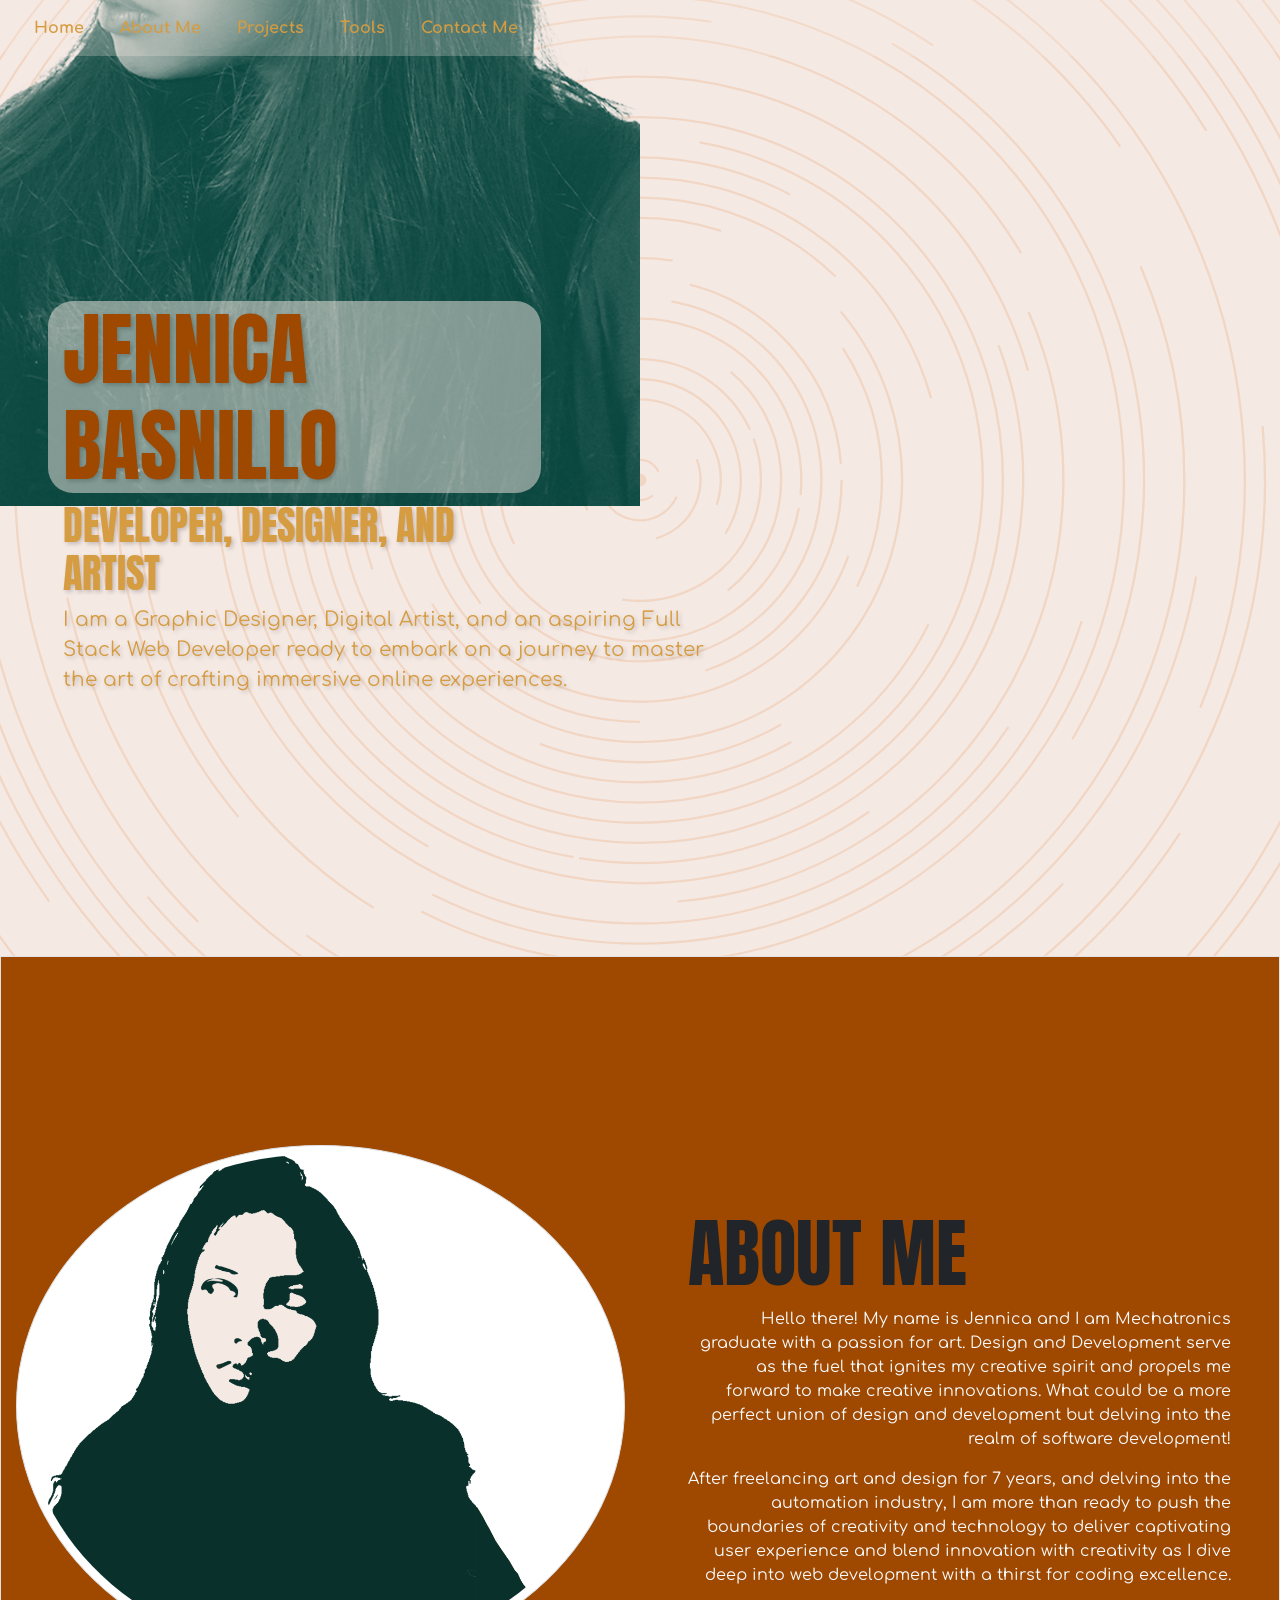
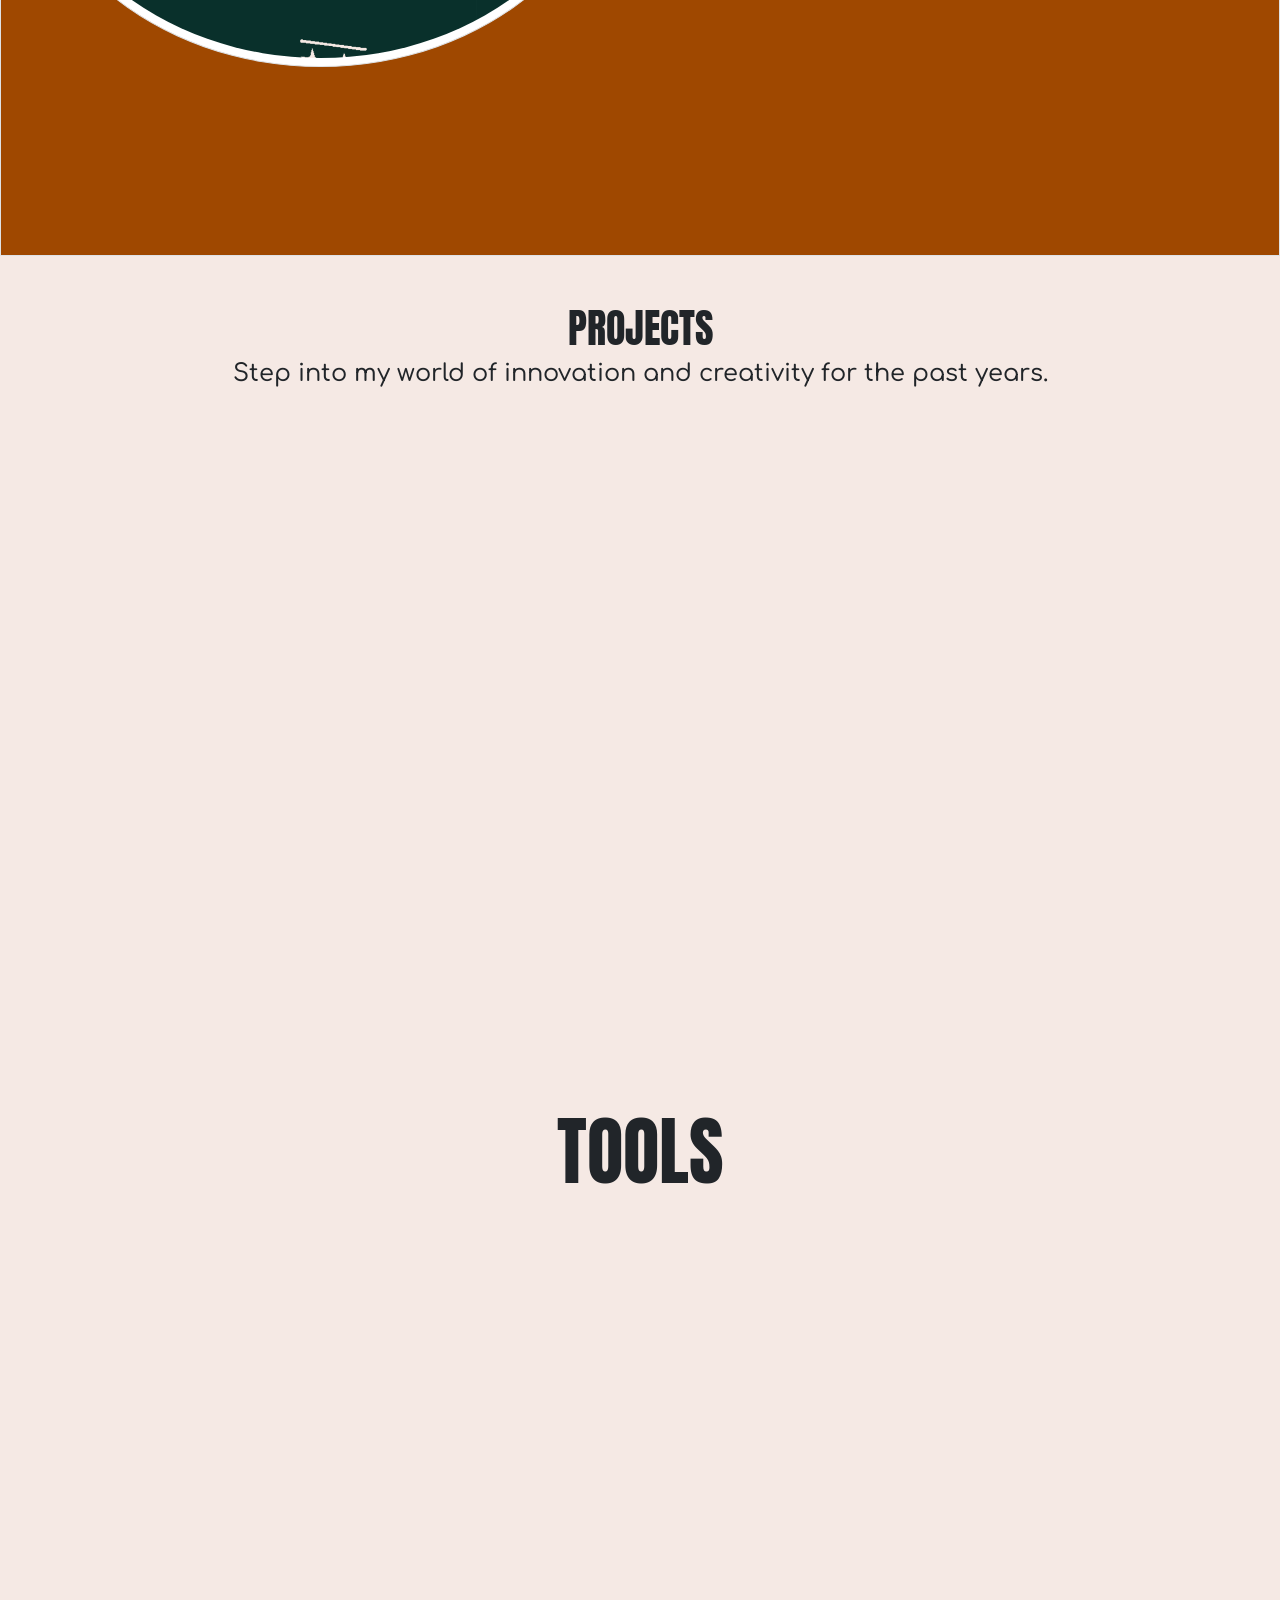
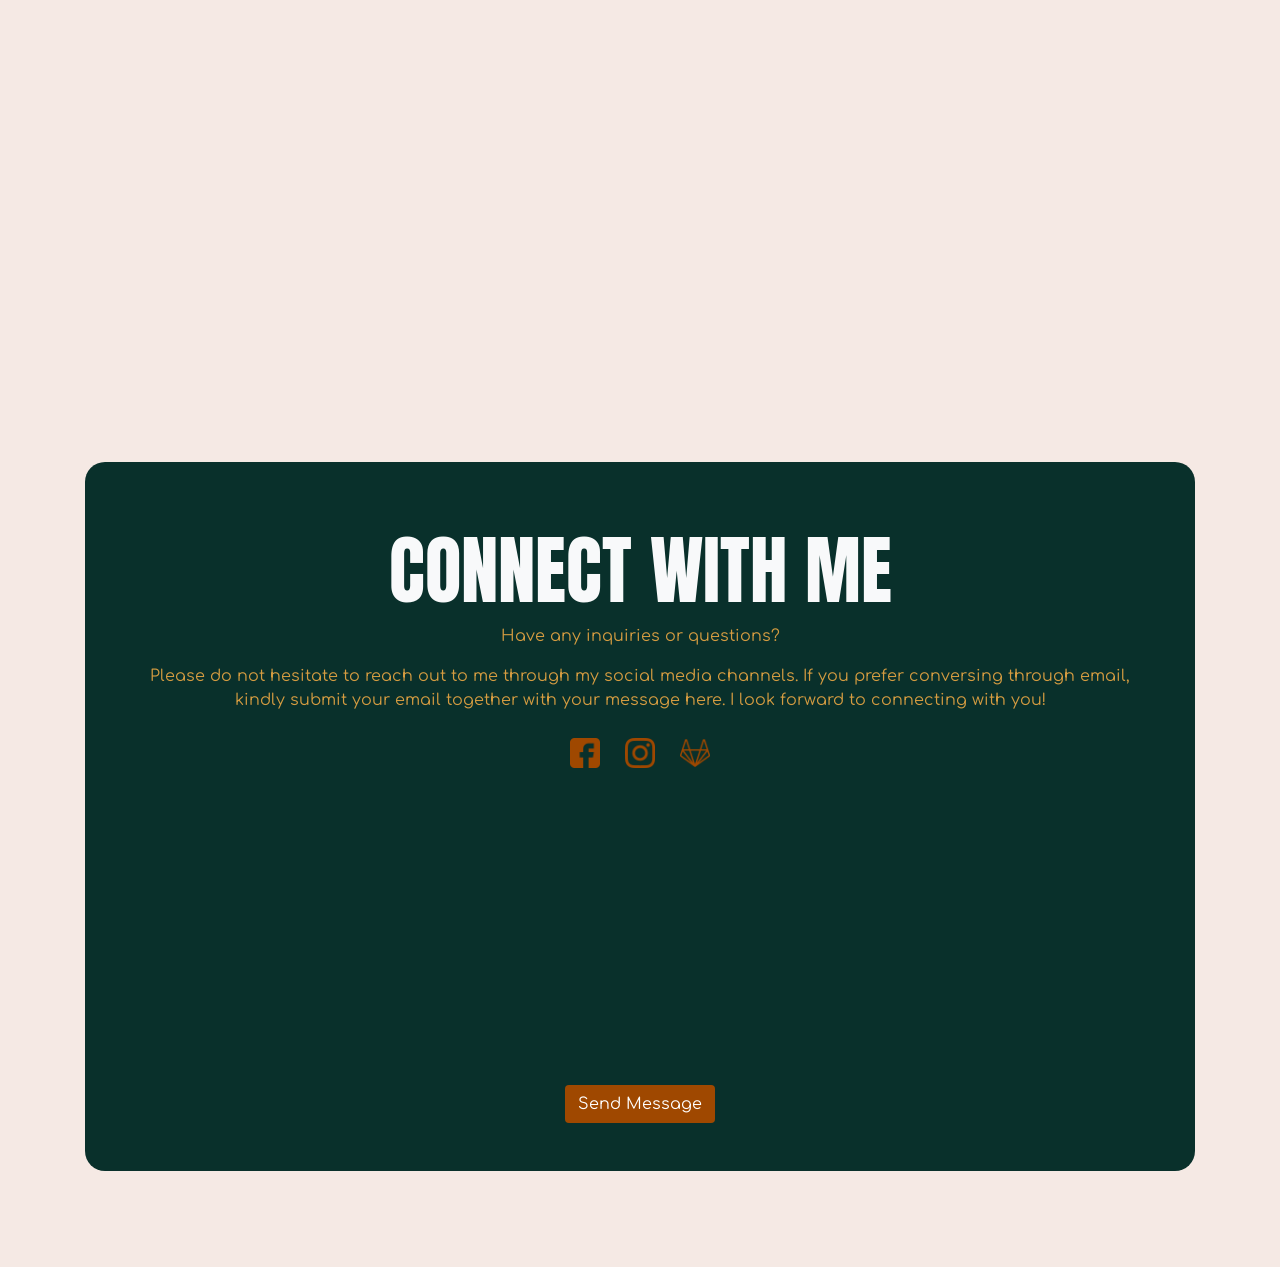
==== index.html @ 3e69fe21 "rename html" ====
<!DOCTYPE html>
<html>
	<head>
		<meta charset="utf-8">
		<meta name="viewport" content="width=device-width, initial-scale=1">

		<title>Capstone 1 - Developer Portfolio</title>

		<!-- Google Fonts -->
		<link rel="preconnect" href="https://fonts.googleapis.com">
		<link rel="preconnect" href="https://fonts.gstatic.com" crossorigin>
		<link href="https://fonts.googleapis.com/css2?family=Anton&display=swap" rel="stylesheet">
		<!-- Comforta -->
		<link rel="preconnect" href="https://fonts.googleapis.com">
		<link rel="preconnect" href="https://fonts.gstatic.com" crossorigin>
		<link href="https://fonts.googleapis.com/css2?family=Comfortaa&display=swap" rel="stylesheet">

		<!-- Bootstrap CSS -->
		<link rel="stylesheet" href="https://cdn.jsdelivr.net/npm/bootstrap@4.6.2/dist/css/bootstrap.min.css" integrity="sha384-xOolHFLEh07PJGoPkLv1IbcEPTNtaed2xpHsD9ESMhqIYd0nLMwNLD69Npy4HI+N" crossorigin="anonymous">

		<!-- External CSS -->
		<link rel="stylesheet" href="./capstone.css">

		<!-- AOS Library CSS -->
		<link rel="stylesheet" href="https://unpkg.com/aos@next/dist/aos.css" />
	</head>

	<body>
		
		<header class="sticky-top">
			<nav class="navbar navbar-expand-lg">
					  
					  <button class="navbar-toggler" type="button" data-toggle="collapse" data-target="#navbarNav" aria-controls="navbarNav" aria-expanded="false" aria-label="Toggle navigation">
					    <span class="navbar-toggler-icon"></span>
					  </button>
					  <div class="collapse navbar-collapse" id="navbarNav">
					    <ul class="navbar-nav">
					      <li class="nav-item active text-decoration-none font-weight-bold">
					        	<a class="nav-link" href="#">Home<span class="sr-only">(current)</span></a>
					      </li>
					      <li class="nav-item text-decoration-none font-weight-bold">
					        	<a class="nav-link" href="#about-me">About Me</a>
					      </li>
					      <li class="nav-item text-decoration-none font-weight-bold">
					        	<a class="nav-link" href="#projects-section">Projects</a>
					      </li>
					      <li class="nav-item text-decoration-none font-weight-bold">
					        	<a class="nav-link" href="#tools-section">Tools</a>
					      </li>
					      <li class="nav-item text-decoration-none font-weight-bold">
					        	<a class="nav-link" href="#contact-section">Contact Me</a>
					      </li>
					    </ul>
					  </div>
				</nav>
		</header>

		<main id="contain">

			<!-- Landing Page Section -->
			<section id="landing-section" class="d-flex justify-content-center align-items-center">
				<div data-aos="fade-in">
					<img src="./images/landingpic3.png">
				</div>
				

				<div 
				data-aos="fade-right"
				data-aos-delay="300"
				 id="text" class="p-5">
					<h1 class="col-12 col-lg-5">Jennica Basnillo</h1>
					<h4 class="col-12 col-lg-5">Developer, Designer, and Artist</h4>
					<p class="col-12 col-lg-7">
							I am a Graphic Designer, Digital Artist, and an aspiring Full Stack Web Developer ready to embark on a journey to master the art of crafting immersive online experiences.
					</p>
				</div>
				


			</section>

			<!-- End of Landing Page Section -->

			<!-- About Me Section -->
			<section id="about-me" class="container-fluid min-vh-100">
				<div id="" class="row border d-flex justify-content-center align-items-center py-5 min-vh-100">
					<div data-aos="fade-right" 
						data-aos-duration="1000" class="col-12 col-md-6">
						<img src="./images/aboutme.png" class="img-fluid border rounded-circle p-2">
					</div>
					<div data-aos="fade-up" 
						data-aos-duration="1000" id="text-box" class="col-12 col-md-6 p-5">
						<h1>About Me</h1>
						<p class="text-right text-light">
						Hello there! My name is Jennica and I am Mechatronics graduate with a passion for art. Design and Development serve as the fuel that ignites my creative spirit and propels me forward to make creative innovations. What could be a more perfect union of design and development but delving into the realm of software development!
						</p>
						<p class="text-right text-light">
							After freelancing art and design for 7 years, and delving into the automation industry, I am more than ready to push the boundaries of creativity and technology to deliver captivating user experience and blend innovation with creativity as I dive deep into web development with a thirst for coding excellence.
						</p>
					</div>
				</div>
		
			</section>
			<!-- End of About Me Section -->

			<!-- Projects Section -->
			<section id="projects-section" class="container-fluid p-5 d-flex flex-column justify-content-center align-items-center min-vh-lg-100">
				<h1 class="text-center">Projects</h1>
				<h4 class="text-center">Step into my world of innovation and creativity for the past years.</h4>
				<div class="d-lg-flex justify-content-center align-items-stretch">
					<!-- Capstone 1 Card -->
					<div data-aos="flip-left" class="capstone1 p-4 m-2">
						<img src="./images/frontend.png" class="card-img-top">
						<div class="card-body">
						    <h5 class="card-title text-center">Capstone 1 - Developer Portfolio</h5>
							<p class="card-text">First Capstone of the Zuitt Bootcamp which utilizes the tools, HTML, CSS, Bootstrap, and a little bit of JavaScript, to create a Developer Portfolio and apply the knowledge in Front End Development</p>
						    <a href="#" class="btn">Go to Link</a>
						</div>
					</div>
					<!-- End of Capstone 1 Card -->

					<!-- Capstone 2 Card -->
					<div data-aos="flip-left"
						data-aos-delay="100" class="capstone2 p-4 m-2">
						<img src="https://placehold.co/400" class="card-img-top">
						<div class="card-body">
						    <h5 class="card-title text-center">Capstone 2 - Back End Development</h5>
							<p class="card-text">The second capstone of the Zuitt Bootcamp which utilizes the tools learned during the Back End Development Training.</p>
						    <a href="#" class="btn disabled">Go to Capstone 2</a>
						    <small class="form-text text-muted">Not yet available.</small>
						</div>
					</div>
					<!-- End of Capstone 2 Card -->

					<!-- Capstone 3 Card -->
					<div data-aos="flip-left"
						data-aos-delay="200" class="capstone3 p-4 m-2">
						<img src="https://placehold.co/400" class="card-img-top">
						<div class="card-body">
						    <h5 class="card-title text-center">Capstone 3 - Full Stack Development</h5>
							<p class="card-text">The last capstone of the Zuitt Bootcamp which utilizes the tools learned during the Full Stack Development Training.</p>
						    <a href="#" class="btn disabled">Go to Capstone 3</a>
						    <small class="form-text text-muted">Not yet available.</small>
						</div>
					</div>
					<!-- End of Capstone 3 Card -->

					<!-- Thesis Card -->
					<div data-aos="flip-left"
						data-aos-delay="250" class="thesis p-4 m-2">
						<img src="./images/thesis.jpg" class="card-img-top">
						<div class="card-body">
						    <h5 class="card-title text-center">Innovation</h5>
							<p class="card-text">Our Thesis Innovation dedicated to the frontliners of the COVID Pandemic, named Automatic Contactless PPE Shoe Cover Remover. </p>
						    <a href="https://youtu.be/Pjs9o6dANIg" target="_blank" class="btn">Watch the Video</a>
						</div>
					</div>
					<!-- End of Thesis Card -->
				</div>


				
			</section>
			<!-- End of Projects Section -->

			<!-- Tools Section -->
			<section id="tools-section" class="container min-vh-100 d-flex flex-column">
				<h1 class="text-center p-3 m-4">Tools</h1>

				<div data-aos="flip-left" id="frontend-box" class="box p-5 mb-3">
					<div id="frontend-tools">
						<h2 class="text-center text-light font-weight-bold">Front End Development</h3>
						<div id="frontend-imgs" class="d-flex flex-column align-items-center justify-content-center flex-md-row">
							<img src="./images/html.png" class="img-fluid p-2">
							<img src="./images/css.png" class="img-fluid p-2">
							<img src="./images/bootstrap.png" class="img-fluid p-2">
						</div>
					</div>
				</div>

				<div data-aos="flip-left" id="other-tools-box" class="box p-5 mb-3">
					<div id="other-tools">
						<h2 class="text-center text-light font-weight-bold">Other Tools</h3>
						<div id="other-tools-imgs" class="d-flex flex-column align-items-center justify-content-center flex-md-row">
							<img src="./images/inventor.png" class="img-fluid p-2">
							<img src="./images/auto-cad.png" class="img-fluid p-2">
							<img src="./images/photoshop.png" class="img-fluid p-2">
						</div>
					</div>
				</div>
			</section>
			<!-- End of Tools Section -->

			<!-- Contact Section -->
			<section id="contact-section" class="container min-vh-100 d-flex justify-content-center align-items-center">
				<div data-aos="fade-up" id="contact-box" class="p-5 my-3">
					<div class="p-3">
						<h1 class="text-light">Connect with me</h1>
						<p>
							Have any inquiries or questions? 
						</p>
						<p>
							Please do not hesitate to reach out to me through my social media channels. If you prefer conversing through email, kindly submit your email together with your message here. I look forward to connecting with you! 
						</p>
						<a href="https://www.facebook.com/profile.php?id=100083975132513" target="_blank"><img src="./images/facebook.png"></a>
						<a href="https://www.instagram.com/tismepaningning/" target="_blank"><img src="./images/instagram.png"></a>
						<a href="https://gitlab.com/nicxb" target="_blank"><img src="./images/gitlab.png"></a>
						
					</div>
					

				<form>
					<div data-aos="flip-left"
						data-aos-delay="50"
						data-aos-duration="1000" class="form-group">
					  	<input type="text" class="form-control" id="full-name" placeholder="Full Name" aria-describedby="full-name" required>					  	
					</div>

					<div data-aos="flip-left"
						data-aos-delay="100"
						data-aos-duration="1000"class="form-group">
					  	<input type="email" class="form-control" id="email" placeholder="Enter your email">
					  	<small id="email" class="form-text text-muted">We'll never share your email with anyone else.</small>
					</div>

					<div data-aos="flip-left"
						data-aos-delay="150"
						data-aos-duration="1000"class="form-group">
					  	<input type="number" class="form-control" id="contact-number" placeholder="+63 9000000000">
					</div>
				
					<div data-aos="flip-left"
						data-aos-delay="200"
						data-aos-duration="1000"class="form-group">
				    	<textarea class="form-control" id="message" rows="3" placeholder="Enter your message" required></textarea>
				  </div>

					<button type="submit" class="btn">Send Message</button>
				</form>
				</div>
				
			</section>
			<!-- End of Contact Section -->

		</main>

		<!-- Bootstrap Script -->
		<script src="https://cdn.jsdelivr.net/npm/jquery@3.5.1/dist/jquery.slim.min.js" integrity="sha384-DfXdz2htPH0lsSSs5nCTpuj/zy4C+OGpamoFVy38MVBnE+IbbVYUew+OrCXaRkfj" crossorigin="anonymous"></script>
		<script src="https://cdn.jsdelivr.net/npm/bootstrap@4.6.2/dist/js/bootstrap.bundle.min.js" integrity="sha384-Fy6S3B9q64WdZWQUiU+q4/2Lc9npb8tCaSX9FK7E8HnRr0Jz8D6OP9dO5Vg3Q9ct" crossorigin="anonymous"></script>

		<!-- AOS Script -->
		<script src="https://unpkg.com/aos@next/dist/aos.js"></script>
  		<script>
    		AOS.init();
  		</script>
	</body>
</html>
---- capstone.css ----
* {
	margin: 0;
	padding: 0;
	box-sizing: border-box;
	font-family: 'Comfortaa', cursive;
}

html {
	scroll-behavior: smooth;
}

body {
	background-color: #f5e9e4;
	overflow-x: hidden;
	background-color: #F5E9E4;
	background-image: url("data:image/svg+xml,%3Csvg xmlns='http://www.w3.org/2000/svg' viewBox='0 0 2000 1500'%3E%3Cdefs%3E%3Ccircle stroke='%23D60' vector-effect='non-scaling-stroke' id='a' fill='none' stroke-width='2.3' r='315'/%3E%3Cuse id='f' href='%23a' stroke-dasharray='100 100 100 9999'/%3E%3Cuse id='b' href='%23a' stroke-dasharray='250 250 250 250 250 9999'/%3E%3Cuse id='e' href='%23a' stroke-dasharray='1000 500 1000 500 9999'/%3E%3Cuse id='g' href='%23a' stroke-dasharray='1500 9999'/%3E%3Cuse id='h' href='%23a' stroke-dasharray='2000 500 500 9999'/%3E%3Cuse id='j' href='%23a' stroke-dasharray='800 800 800 800 800 9999'/%3E%3Cuse id='k' href='%23a' stroke-dasharray='1200 1200 1200 1200 1200 9999'/%3E%3Cuse id='l' href='%23a' stroke-dasharray='1600 1600 1600 1600 1600 9999'/%3E%3C/defs%3E%3Cg transform='translate(1000 750)' stroke-opacity='0.14'%3E%3Cg transform='rotate(0 0 0)' %3E%3Ccircle fill='%23D60' fill-opacity='0.14' r='10'/%3E%3Cg transform='rotate(0 0 0)'%3E%3Cuse href='%23f' transform='scale(.1) rotate(50 0 0)' /%3E%3Cuse href='%23f' transform='scale(.2) rotate(100 0 0)' /%3E%3Cuse href='%23f' transform='scale(.3) rotate(150 0 0)' /%3E%3C/g%3E%3Cg transform='rotate(0 0 0)'%3E%3Cuse href='%23b' transform='scale(.4) rotate(200 0 0)' /%3E%3Cuse href='%23z' transform='scale(.5) rotate(250 0 0)' /%3E%3C/g%3E%3Cg id='z' transform='rotate(0 0 0)'%3E%3Cg transform='rotate(0 0 0)'%3E%3Cuse href='%23b'/%3E%3Cuse href='%23b' transform='scale(1.2) rotate(90 0 0)' /%3E%3Cuse href='%23b' transform='scale(1.4) rotate(60 0 0)' /%3E%3Cuse href='%23e' transform='scale(1.6) rotate(120 0 0)' /%3E%3Cuse href='%23e' transform='scale(1.8) rotate(30 0 0)' /%3E%3C/g%3E%3C/g%3E%3Cg id='y' transform='rotate(0 0 0)'%3E%3Cg transform='rotate(0 0 0)'%3E%3Cuse href='%23e' transform='scale(1.1) rotate(20 0 0)' /%3E%3Cuse href='%23g' transform='scale(1.3) rotate(-40 0 0)' /%3E%3Cuse href='%23g' transform='scale(1.5) rotate(60 0 0)' /%3E%3Cuse href='%23h' transform='scale(1.7) rotate(-80 0 0)' /%3E%3Cuse href='%23j' transform='scale(1.9) rotate(100 0 0)' /%3E%3C/g%3E%3C/g%3E%3Cg transform='rotate(0 0 0)'%3E%3Cg transform='rotate(0 0 0)'%3E%3Cg transform='rotate(0 0 0)'%3E%3Cuse href='%23h' transform='scale(2) rotate(60 0 0)'/%3E%3Cuse href='%23j' transform='scale(2.1) rotate(120 0 0)'/%3E%3Cuse href='%23j' transform='scale(2.3) rotate(180 0 0)'/%3E%3Cuse href='%23h' transform='scale(2.4) rotate(240 0 0)'/%3E%3Cuse href='%23j' transform='scale(2.5) rotate(300 0 0)'/%3E%3C/g%3E%3Cuse href='%23y' transform='scale(2) rotate(180 0 0)' /%3E%3Cuse href='%23j' transform='scale(2.7)'/%3E%3Cuse href='%23j' transform='scale(2.8) rotate(45 0 0)'/%3E%3Cuse href='%23j' transform='scale(2.9) rotate(90 0 0)'/%3E%3Cuse href='%23k' transform='scale(3.1) rotate(135 0 0)'/%3E%3Cuse href='%23k' transform='scale(3.2) rotate(180 0 0)'/%3E%3C/g%3E%3Cuse href='%23k' transform='scale(3.3) rotate(225 0 0)'/%3E%3Cuse href='%23k' transform='scale(3.5) rotate(270 0 0)'/%3E%3Cuse href='%23k' transform='scale(3.6) rotate(315 0 0)'/%3E%3Cuse href='%23k' transform='scale(3.7)'/%3E%3Cuse href='%23k' transform='scale(3.9) rotate(75 0 0)'/%3E%3C/g%3E%3C/g%3E%3C/g%3E%3C/svg%3E");
	background-attachment: fixed;
	background-repeat: no-repeat;
	background-size: cover;
}


nav {
	background-color: rgba(245,233,228,.25);
	border-radius: 0 0 15px 15px;
}

nav a{
	border-radius: 20px;
	color: #d59c41;
	padding: 8px 10px 8px 10px;
	margin:0 10px;
}

nav a:hover, 
.nav a.active {
	background: #09302b;
	color: white;
}	

.navbar-toggler {
	background-color: #9f4800;
}
/*End of Navigation Bar*/



/*Landing Section*/
#landing-section {
	position: relative;
	height: 100vh;
	
}

#landing-section img {
	position: absolute;
	right: 0;
	bottom: 0;
	height: 100vh;
}

#landing-section #text {
	position: absolute;
	text-shadow: 2px 2px 4px rgba(0, 0, 0, .2);
	width: 100%;
}

#landing-section h1 {
	font-family: 'Anton', sans-serif;
	text-transform: uppercase;
	font-size: 5rem;
	color: #9f4800;
	background-color: rgba(245,233,228,.5);
	border-radius: 25px;
}

#landing-section h4, p {
	color: #d59c41;
	/*color: #09302b;*/
}

#landing-section p {
	font-size: 20px;
}

#landing-section h4 {
	font-family: 'Anton', sans-serif;
	font-size: 2.5rem;
	text-transform: uppercase;
}
/*End of Landing Section*/



/*About Me*/
#about-me {
	position: relative;
	background: #9f4800;
}

#about-me h1 {
	font-family: 'Anton', sans-serif;
	font-size: 75px;
	text-transform: uppercase;
}

#about-me p {
	font-size: 1rem;
}


#about-me img {
	background-color: white;
}
/*End of About Me*/



/*Projects Section*/
#projects-section h1 {
	font-family: 'Anton', sans-serif;
	text-transform: uppercase;
}

.capstone1, .capstone2, .capstone3, .thesis {
	background-color: #09302b;
	border-radius: 20px;
}

#projects-section h5 {
	font-family: 'Anton', sans-serif;
	text-transform: uppercase;
	color: white;
	font-size: 2rem;
}

#projects-section a {
	background: #9f4800;
	color: white;
}
/*End of Project Section*/



/*Tools Section*/
#tools-section h1 {
	font-family: 'Anton', sans-serif;
	font-size: 75px;
	text-transform: uppercase;
}

#tools-section h2 {
	text-transform: uppercase;
}

#tools-section .box {
	background-color: rgba(159, 72, 0, .75);
	border-radius: 20px;
}

#tools-section img {
	width: 150px;
}
/*End of Tool Section*/



/*Contact Section*/
#contact-section {
	text-align: center;
	
}

#contact-box {
	background-color: #09302b;
	border-radius: 20px;
}

#contact-section img {
	width: 30px;
	margin: 10px;
}

#contact-section h1 {
	font-family: 'Anton', sans-serif;
	font-size: 75px;
	text-transform: uppercase;
}

#contact-section .btn {
	background-color: #9f4800;
	color: white;
}

.form-control {
	border: solid #d59c41;
	border-radius: 10px;
	background-color: #09302b;
}
/*End of Contact Section*/
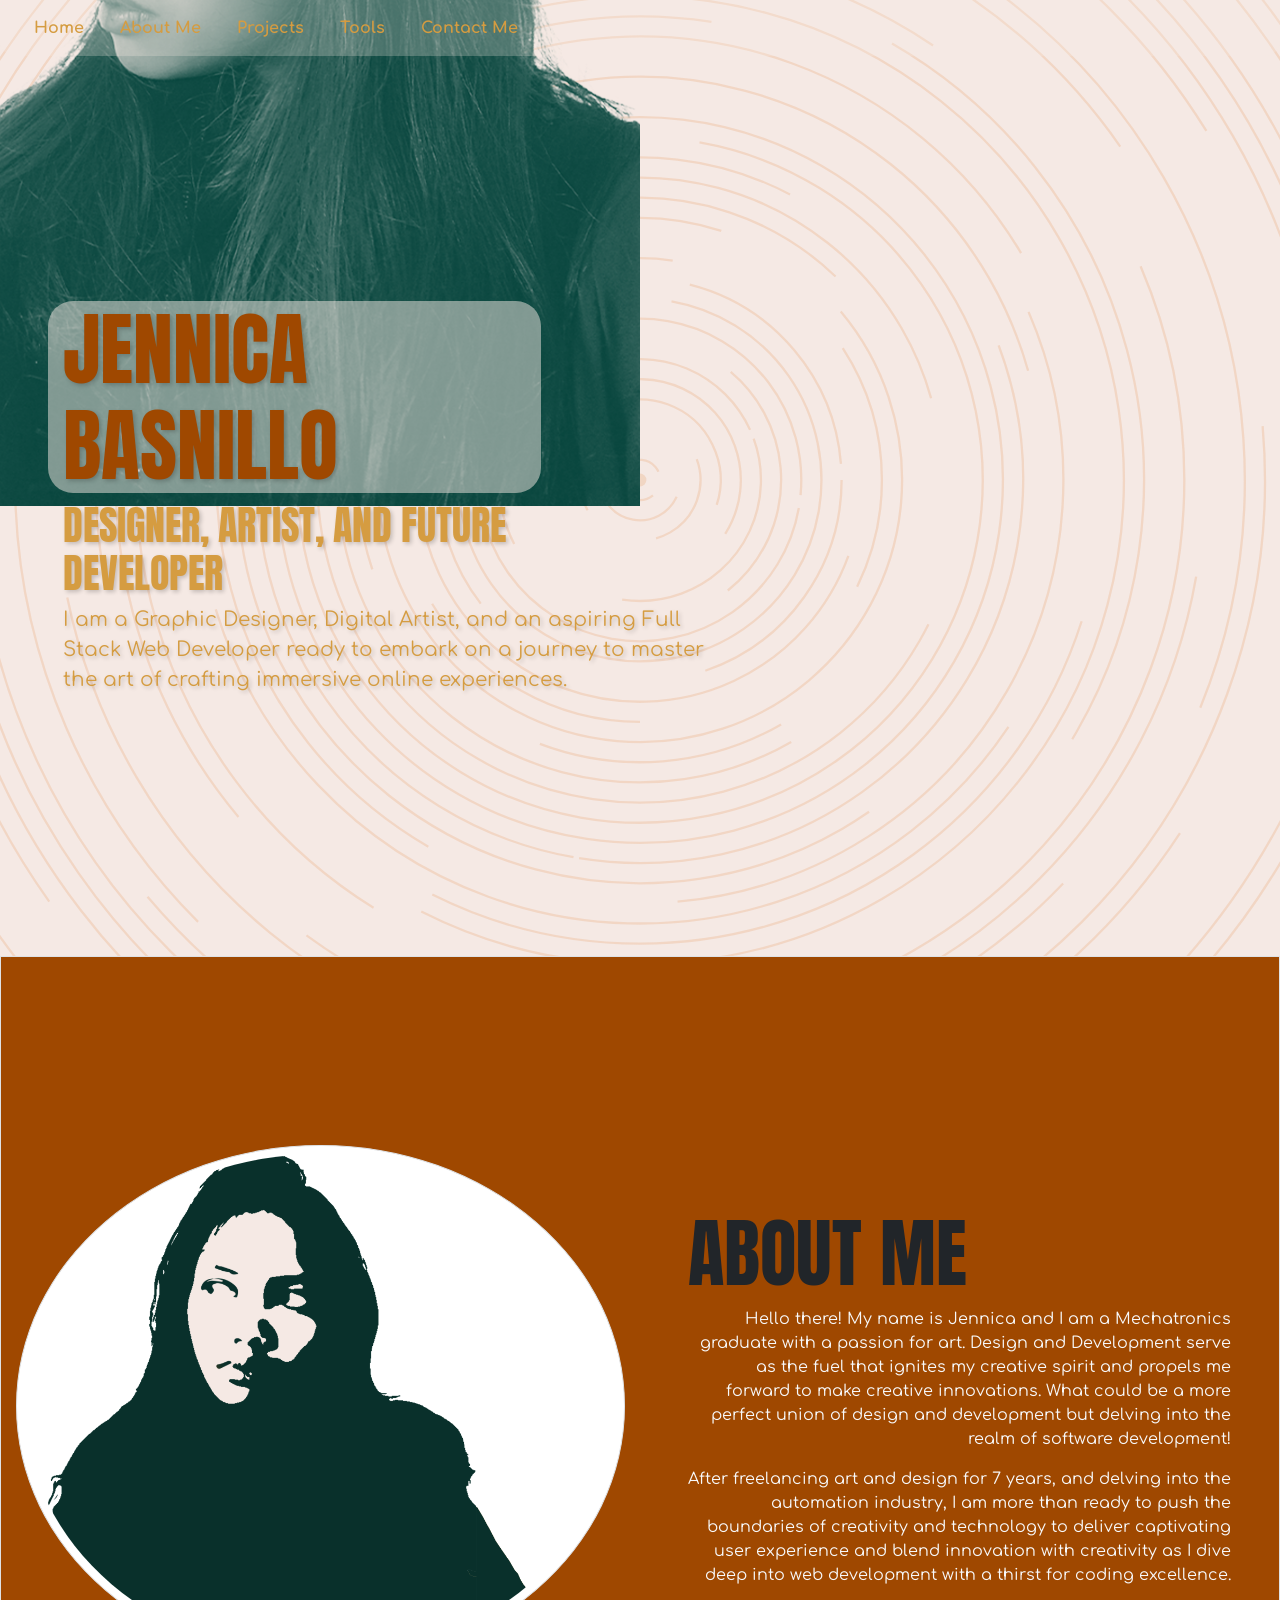
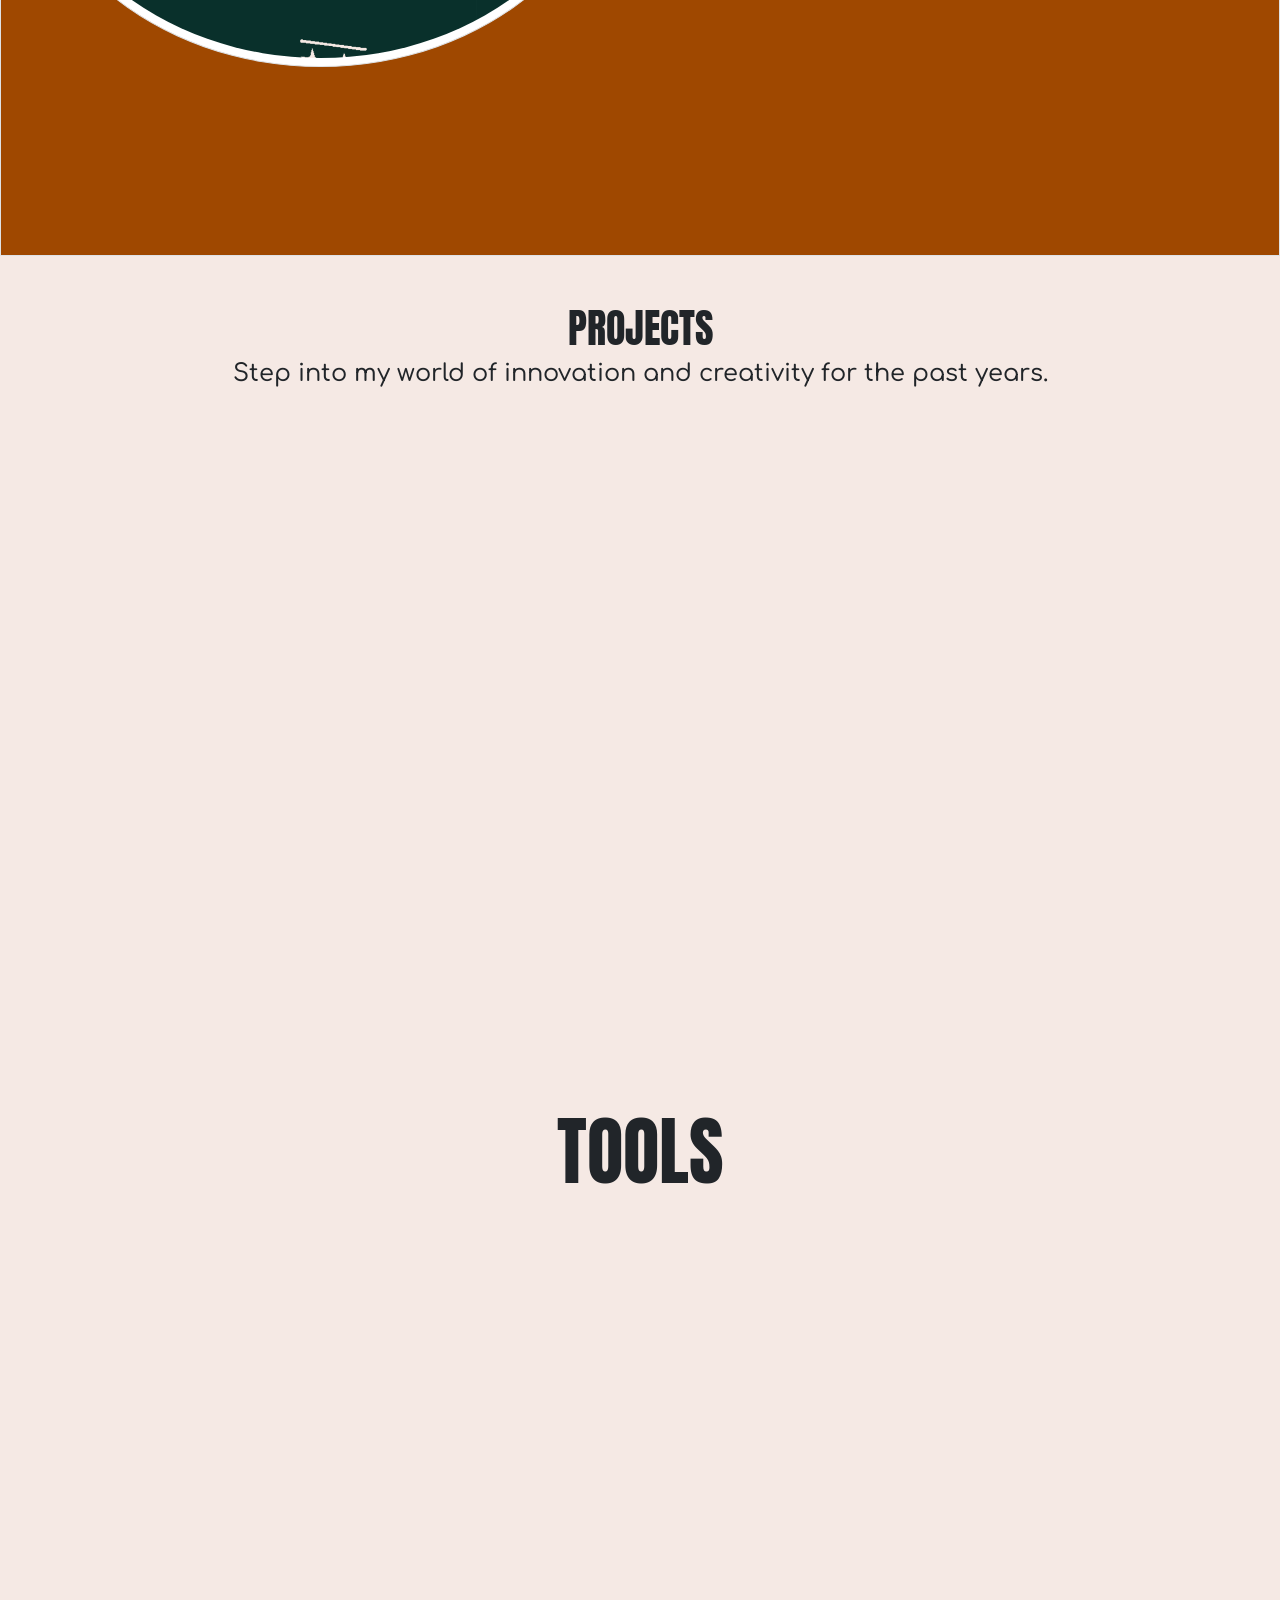
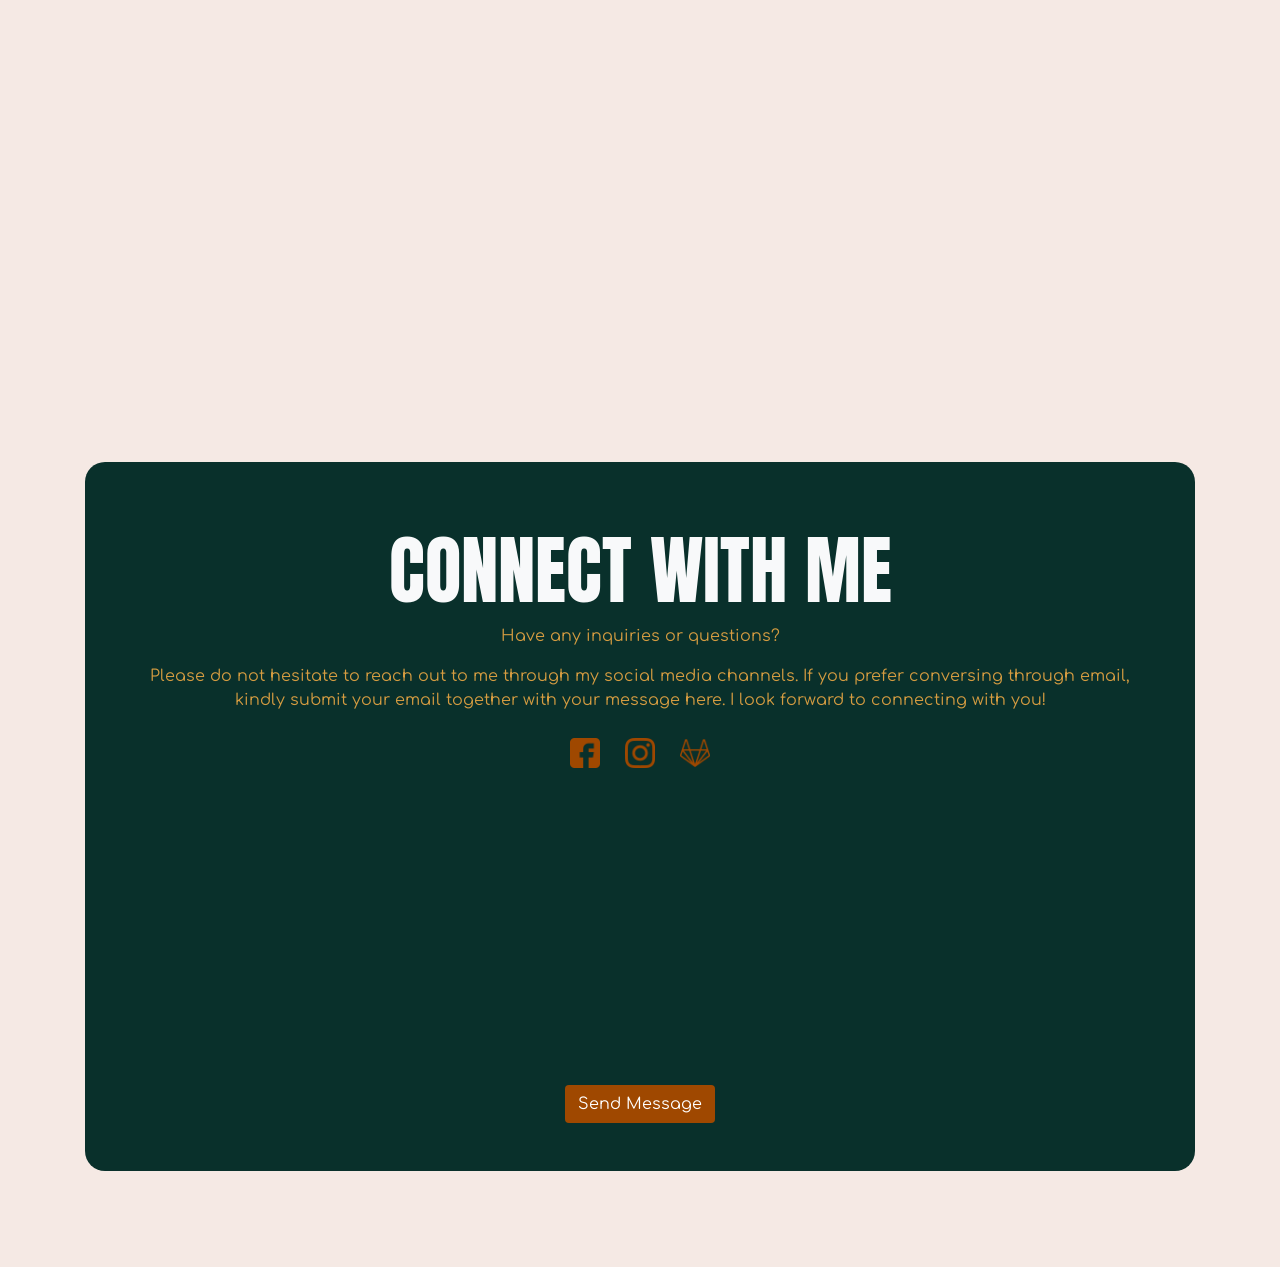
==== commit ded11431: "edited intro subtitle" ====
--- a/index.html
+++ b/index.html
@@ -19,7 +19,7 @@
 		<link rel="stylesheet" href="https://cdn.jsdelivr.net/npm/bootstrap@4.6.2/dist/css/bootstrap.min.css" integrity="sha384-xOolHFLEh07PJGoPkLv1IbcEPTNtaed2xpHsD9ESMhqIYd0nLMwNLD69Npy4HI+N" crossorigin="anonymous">
 
 		<!-- External CSS -->
-		<link rel="stylesheet" href="./capstone.css">
+		<link rel="stylesheet" href="./capstone1.css">
 
 		<!-- AOS Library CSS -->
 		<link rel="stylesheet" href="https://unpkg.com/aos@next/dist/aos.css" />
@@ -69,7 +69,7 @@
 				data-aos-delay="300"
 				 id="text" class="p-5">
 					<h1 class="col-12 col-lg-5">Jennica Basnillo</h1>
-					<h4 class="col-12 col-lg-5">Developer, Designer, and Artist</h4>
+					<h4 class="col-12 col-lg-5">Designer, Artist, and Future Developer</h4>
 					<p class="col-12 col-lg-7">
 							I am a Graphic Designer, Digital Artist, and an aspiring Full Stack Web Developer ready to embark on a journey to master the art of crafting immersive online experiences.
 					</p>
@@ -92,7 +92,7 @@
 						data-aos-duration="1000" id="text-box" class="col-12 col-md-6 p-5">
 						<h1>About Me</h1>
 						<p class="text-right text-light">
-						Hello there! My name is Jennica and I am Mechatronics graduate with a passion for art. Design and Development serve as the fuel that ignites my creative spirit and propels me forward to make creative innovations. What could be a more perfect union of design and development but delving into the realm of software development!
+						Hello there! My name is Jennica and I am a Mechatronics graduate with a passion for art. Design and Development serve as the fuel that ignites my creative spirit and propels me forward to make creative innovations. What could be a more perfect union of design and development but delving into the realm of software development!
 						</p>
 						<p class="text-right text-light">
 							After freelancing art and design for 7 years, and delving into the automation industry, I am more than ready to push the boundaries of creativity and technology to deliver captivating user experience and blend innovation with creativity as I dive deep into web development with a thirst for coding excellence.
@@ -109,7 +109,7 @@
 				<h4 class="text-center">Step into my world of innovation and creativity for the past years.</h4>
 				<div class="d-lg-flex justify-content-center align-items-stretch">
 					<!-- Capstone 1 Card -->
-					<div data-aos="flip-left" class="capstone1 p-4 m-2">
+					<div data-aos="flip-left" class="capstone1 p-4 m-2 text-center">
 						<img src="./images/frontend.png" class="card-img-top">
 						<div class="card-body">
 						    <h5 class="card-title text-center">Capstone 1 - Developer Portfolio</h5>
@@ -121,7 +121,7 @@
 
 					<!-- Capstone 2 Card -->
 					<div data-aos="flip-left"
-						data-aos-delay="100" class="capstone2 p-4 m-2">
+						data-aos-delay="100" class="capstone2 p-4 m-2 text-center">
 						<img src="https://placehold.co/400" class="card-img-top">
 						<div class="card-body">
 						    <h5 class="card-title text-center">Capstone 2 - Back End Development</h5>
@@ -134,7 +134,7 @@
 
 					<!-- Capstone 3 Card -->
 					<div data-aos="flip-left"
-						data-aos-delay="200" class="capstone3 p-4 m-2">
+						data-aos-delay="200" class="capstone3 p-4 m-2 text-center">
 						<img src="https://placehold.co/400" class="card-img-top">
 						<div class="card-body">
 						    <h5 class="card-title text-center">Capstone 3 - Full Stack Development</h5>
@@ -147,7 +147,7 @@
 
 					<!-- Thesis Card -->
 					<div data-aos="flip-left"
-						data-aos-delay="250" class="thesis p-4 m-2">
+						data-aos-delay="250" class="thesis p-4 m-2 text-center">
 						<img src="./images/thesis.jpg" class="card-img-top">
 						<div class="card-body">
 						    <h5 class="card-title text-center">Innovation</h5>
@@ -174,6 +174,7 @@
 							<img src="./images/html.png" class="img-fluid p-2">
 							<img src="./images/css.png" class="img-fluid p-2">
 							<img src="./images/bootstrap.png" class="img-fluid p-2">
+							<img src="./images/js.png" class="img-fluid p-2">
 						</div>
 					</div>
 				</div>
@@ -183,6 +184,7 @@
 						<h2 class="text-center text-light font-weight-bold">Other Tools</h3>
 						<div id="other-tools-imgs" class="d-flex flex-column align-items-center justify-content-center flex-md-row">
 							<img src="./images/inventor.png" class="img-fluid p-2">
+							<img src="./images/c++.png" class="img-fluid p-2">
 							<img src="./images/auto-cad.png" class="img-fluid p-2">
 							<img src="./images/photoshop.png" class="img-fluid p-2">
 						</div>
@@ -209,34 +211,36 @@
 					</div>
 					
 
-				<form>
-					<div data-aos="flip-left"
-						data-aos-delay="50"
-						data-aos-duration="1000" class="form-group">
-					  	<input type="text" class="form-control" id="full-name" placeholder="Full Name" aria-describedby="full-name" required>					  	
-					</div>
-
-					<div data-aos="flip-left"
-						data-aos-delay="100"
-						data-aos-duration="1000"class="form-group">
-					  	<input type="email" class="form-control" id="email" placeholder="Enter your email">
-					  	<small id="email" class="form-text text-muted">We'll never share your email with anyone else.</small>
-					</div>
-
-					<div data-aos="flip-left"
-						data-aos-delay="150"
-						data-aos-duration="1000"class="form-group">
-					  	<input type="number" class="form-control" id="contact-number" placeholder="+63 9000000000">
-					</div>
-				
-					<div data-aos="flip-left"
-						data-aos-delay="200"
-						data-aos-duration="1000"class="form-group">
-				    	<textarea class="form-control" id="message" rows="3" placeholder="Enter your message" required></textarea>
-				  </div>
-
-					<button type="submit" class="btn">Send Message</button>
-				</form>
+					<form>
+						<div data-aos="flip-left"
+							data-aos-delay="50"
+							data-aos-duration="1000" class="form-group">
+						  	<input type="text" class="form-control" id="full-name" placeholder="Full Name" aria-describedby="full-name" required>					  	
+						</div>
+
+						<div data-aos="flip-left"
+							data-aos-delay="100"
+							data-aos-duration="1000"class="form-group">
+						  	<input type="email" class="form-control" id="email" placeholder="Enter your email">
+						  	<small id="email" class="form-text text-muted">We'll never share your email with anyone else.</small>
+						</div>
+
+						<div data-aos="flip-left"
+							data-aos-delay="150"
+							data-aos-duration="1000"class="form-group">
+						  	<input type="number" class="form-control" id="contact-number" placeholder="+63 9000000000">
+						</div>
+					
+						<div data-aos="flip-left"
+							data-aos-delay="200"
+							data-aos-duration="1000"class="form-group">
+					    	<textarea class="form-control" id="message" rows="3" placeholder="Enter your message" required></textarea>
+					  </div>
+
+						<button type="submit" class="btn">Send Message</button>
+					</form>
+
+					
 				</div>
 				
 			</section>
--- a/capstone1.css
+++ b/capstone1.css
@@ -0,0 +1,200 @@
+* {
+	margin: 0;
+	padding: 0;
+	box-sizing: border-box;
+	font-family: 'Comfortaa', cursive;
+}
+
+html {
+	scroll-behavior: smooth;
+}
+
+body {
+	background-color: #f5e9e4;
+	overflow-x: hidden;
+	background-color: #F5E9E4;
+	background-image: url("data:image/svg+xml,%3Csvg xmlns='http://www.w3.org/2000/svg' viewBox='0 0 2000 1500'%3E%3Cdefs%3E%3Ccircle stroke='%23D60' vector-effect='non-scaling-stroke' id='a' fill='none' stroke-width='2.3' r='315'/%3E%3Cuse id='f' href='%23a' stroke-dasharray='100 100 100 9999'/%3E%3Cuse id='b' href='%23a' stroke-dasharray='250 250 250 250 250 9999'/%3E%3Cuse id='e' href='%23a' stroke-dasharray='1000 500 1000 500 9999'/%3E%3Cuse id='g' href='%23a' stroke-dasharray='1500 9999'/%3E%3Cuse id='h' href='%23a' stroke-dasharray='2000 500 500 9999'/%3E%3Cuse id='j' href='%23a' stroke-dasharray='800 800 800 800 800 9999'/%3E%3Cuse id='k' href='%23a' stroke-dasharray='1200 1200 1200 1200 1200 9999'/%3E%3Cuse id='l' href='%23a' stroke-dasharray='1600 1600 1600 1600 1600 9999'/%3E%3C/defs%3E%3Cg transform='translate(1000 750)' stroke-opacity='0.14'%3E%3Cg transform='rotate(0 0 0)' %3E%3Ccircle fill='%23D60' fill-opacity='0.14' r='10'/%3E%3Cg transform='rotate(0 0 0)'%3E%3Cuse href='%23f' transform='scale(.1) rotate(50 0 0)' /%3E%3Cuse href='%23f' transform='scale(.2) rotate(100 0 0)' /%3E%3Cuse href='%23f' transform='scale(.3) rotate(150 0 0)' /%3E%3C/g%3E%3Cg transform='rotate(0 0 0)'%3E%3Cuse href='%23b' transform='scale(.4) rotate(200 0 0)' /%3E%3Cuse href='%23z' transform='scale(.5) rotate(250 0 0)' /%3E%3C/g%3E%3Cg id='z' transform='rotate(0 0 0)'%3E%3Cg transform='rotate(0 0 0)'%3E%3Cuse href='%23b'/%3E%3Cuse href='%23b' transform='scale(1.2) rotate(90 0 0)' /%3E%3Cuse href='%23b' transform='scale(1.4) rotate(60 0 0)' /%3E%3Cuse href='%23e' transform='scale(1.6) rotate(120 0 0)' /%3E%3Cuse href='%23e' transform='scale(1.8) rotate(30 0 0)' /%3E%3C/g%3E%3C/g%3E%3Cg id='y' transform='rotate(0 0 0)'%3E%3Cg transform='rotate(0 0 0)'%3E%3Cuse href='%23e' transform='scale(1.1) rotate(20 0 0)' /%3E%3Cuse href='%23g' transform='scale(1.3) rotate(-40 0 0)' /%3E%3Cuse href='%23g' transform='scale(1.5) rotate(60 0 0)' /%3E%3Cuse href='%23h' transform='scale(1.7) rotate(-80 0 0)' /%3E%3Cuse href='%23j' transform='scale(1.9) rotate(100 0 0)' /%3E%3C/g%3E%3C/g%3E%3Cg transform='rotate(0 0 0)'%3E%3Cg transform='rotate(0 0 0)'%3E%3Cg transform='rotate(0 0 0)'%3E%3Cuse href='%23h' transform='scale(2) rotate(60 0 0)'/%3E%3Cuse href='%23j' transform='scale(2.1) rotate(120 0 0)'/%3E%3Cuse href='%23j' transform='scale(2.3) rotate(180 0 0)'/%3E%3Cuse href='%23h' transform='scale(2.4) rotate(240 0 0)'/%3E%3Cuse href='%23j' transform='scale(2.5) rotate(300 0 0)'/%3E%3C/g%3E%3Cuse href='%23y' transform='scale(2) rotate(180 0 0)' /%3E%3Cuse href='%23j' transform='scale(2.7)'/%3E%3Cuse href='%23j' transform='scale(2.8) rotate(45 0 0)'/%3E%3Cuse href='%23j' transform='scale(2.9) rotate(90 0 0)'/%3E%3Cuse href='%23k' transform='scale(3.1) rotate(135 0 0)'/%3E%3Cuse href='%23k' transform='scale(3.2) rotate(180 0 0)'/%3E%3C/g%3E%3Cuse href='%23k' transform='scale(3.3) rotate(225 0 0)'/%3E%3Cuse href='%23k' transform='scale(3.5) rotate(270 0 0)'/%3E%3Cuse href='%23k' transform='scale(3.6) rotate(315 0 0)'/%3E%3Cuse href='%23k' transform='scale(3.7)'/%3E%3Cuse href='%23k' transform='scale(3.9) rotate(75 0 0)'/%3E%3C/g%3E%3C/g%3E%3C/g%3E%3C/svg%3E");
+	background-attachment: fixed;
+	background-repeat: no-repeat;
+	background-size: cover;
+}
+
+
+nav {
+	background-color: rgba(245,233,228,.25);
+	border-radius: 0 0 15px 15px;
+}
+
+nav a{
+	border-radius: 20px;
+	color: #d59c41;
+	padding: 8px 10px 8px 10px;
+	margin:0 10px;
+}
+
+nav a:hover, 
+.nav a.active {
+	background: #09302b;
+	color: white;
+}	
+
+.navbar-toggler {
+	background-color: #9f4800;
+}
+/*End of Navigation Bar*/
+
+
+
+/*Landing Section*/
+#landing-section {
+	position: relative;
+	height: 100vh;
+	
+}
+
+#landing-section img {
+	position: absolute;
+	right: 0;
+	bottom: 0;
+	height: 100vh;
+}
+
+#landing-section #text {
+	position: absolute;
+	text-shadow: 2px 2px 4px rgba(0, 0, 0, .2);
+	width: 100%;
+}
+
+#landing-section h1 {
+	font-family: 'Anton', sans-serif;
+	text-transform: uppercase;
+	font-size: 5rem;
+	color: #9f4800;
+	background-color: rgba(245,233,228,.5);
+	border-radius: 25px;
+}
+
+#landing-section h4, p {
+	color: #d59c41;
+	/*color: #09302b;*/
+}
+
+#landing-section p {
+	font-size: 20px;
+}
+
+#landing-section h4 {
+	font-family: 'Anton', sans-serif;
+	font-size: 2.5rem;
+	text-transform: uppercase;
+}
+/*End of Landing Section*/
+
+
+
+/*About Me*/
+#about-me {
+	position: relative;
+	background: #9f4800;
+}
+
+#about-me h1 {
+	font-family: 'Anton', sans-serif;
+	font-size: 75px;
+	text-transform: uppercase;
+}
+
+#about-me p {
+	font-size: 1rem;
+}
+
+
+#about-me img {
+	background-color: white;
+}
+/*End of About Me*/
+
+
+
+/*Projects Section*/
+#projects-section h1 {
+	font-family: 'Anton', sans-serif;
+	text-transform: uppercase;
+}
+
+.capstone1, .capstone2, .capstone3, .thesis {
+	background-color: #09302b;
+	border-radius: 20px;
+}
+
+#projects-section h5 {
+	font-family: 'Anton', sans-serif;
+	text-transform: uppercase;
+	color: white;
+	font-size: 2rem;
+}
+
+#projects-section a {
+	background: #9f4800;
+	color: white;
+}
+/*End of Project Section*/
+
+
+
+/*Tools Section*/
+#tools-section h1 {
+	font-family: 'Anton', sans-serif;
+	font-size: 75px;
+	text-transform: uppercase;
+}
+
+#tools-section h2 {
+	text-transform: uppercase;
+}
+
+#tools-section .box {
+	background-color: rgba(159, 72, 0, .75);
+	border-radius: 20px;
+}
+
+#tools-section img {
+	width: 150px;
+}
+/*End of Tool Section*/
+
+
+
+/*Contact Section*/
+#contact-section {
+	text-align: center;
+	
+}
+
+#contact-box {
+	background-color: #09302b;
+	border-radius: 20px;
+}
+
+#contact-section img {
+	width: 30px;
+	margin: 10px;
+}
+
+#contact-section h1 {
+	font-family: 'Anton', sans-serif;
+	font-size: 75px;
+	text-transform: uppercase;
+}
+
+#contact-section .btn {
+	background-color: #9f4800;
+	color: white;
+}
+
+.form-control {
+	border: solid #d59c41;
+	border-radius: 10px;
+	background-color: #09302b;
+}
+/*End of Contact Section*/
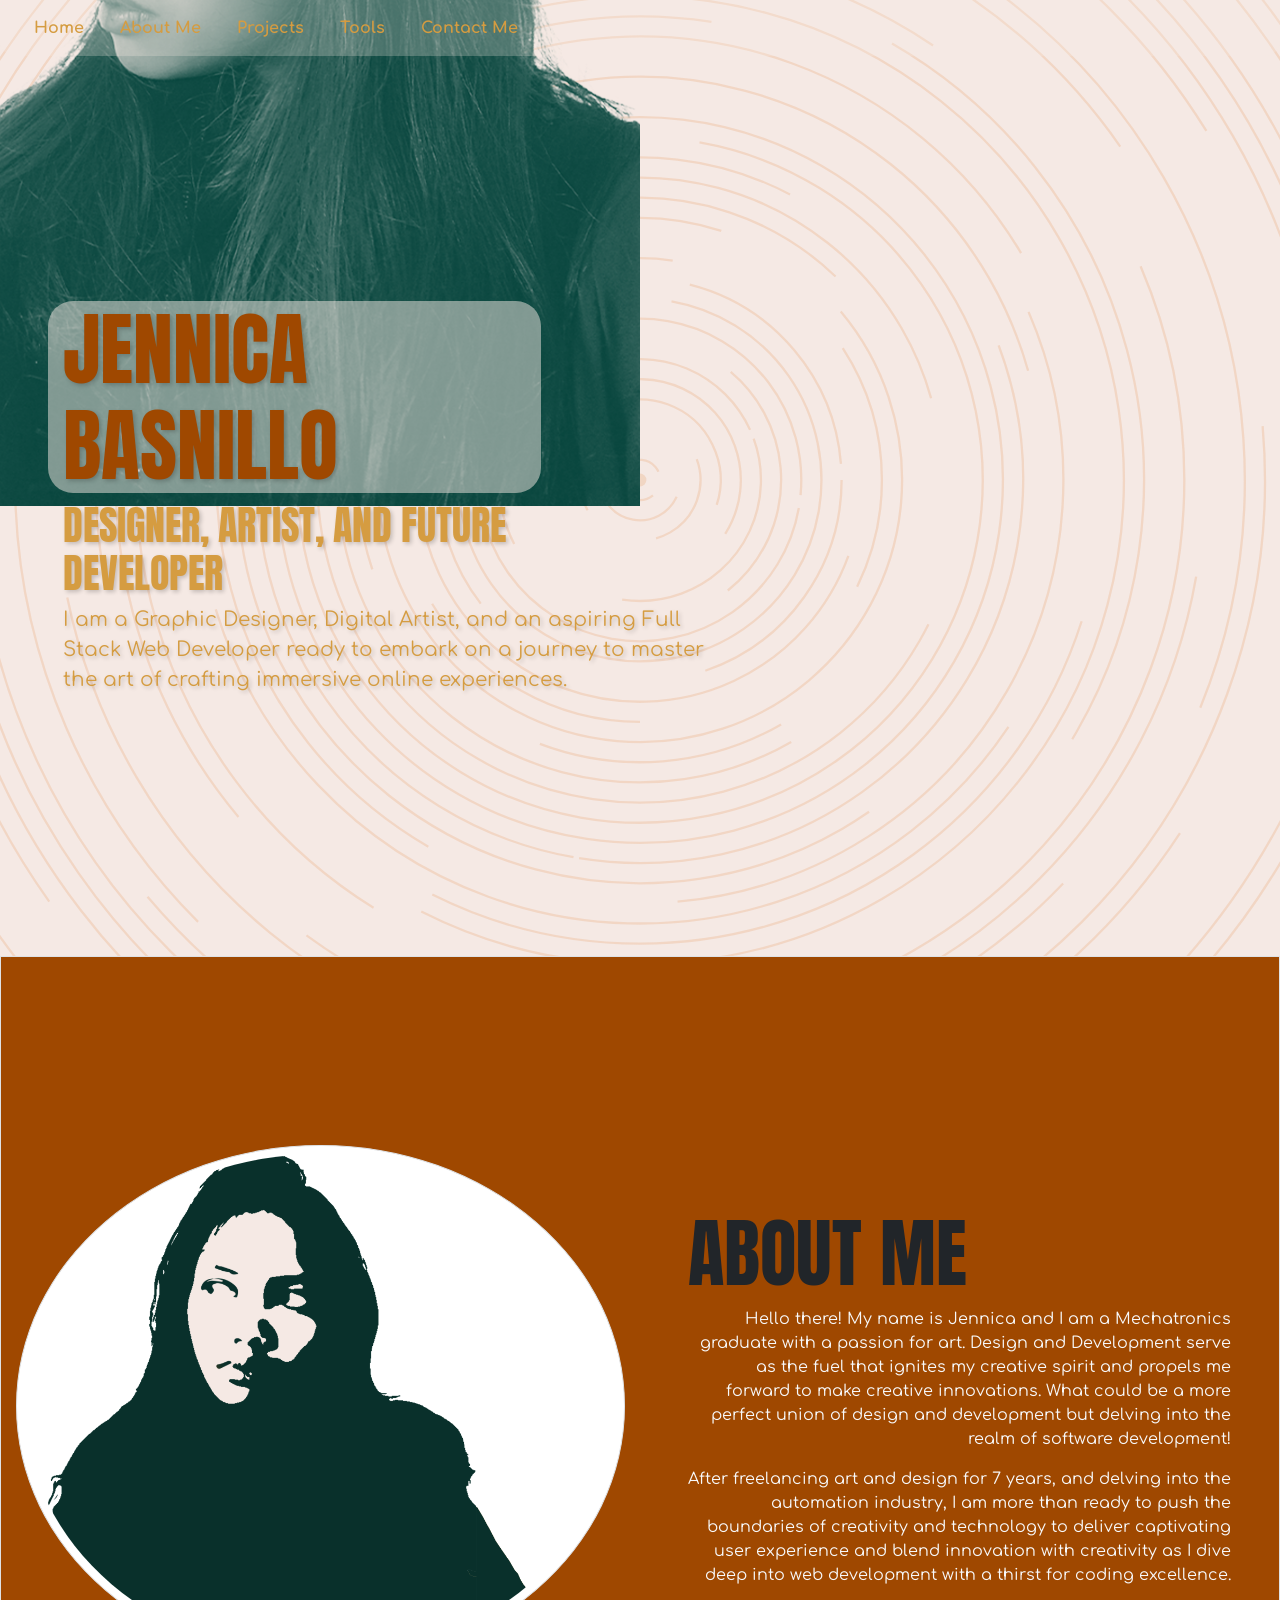
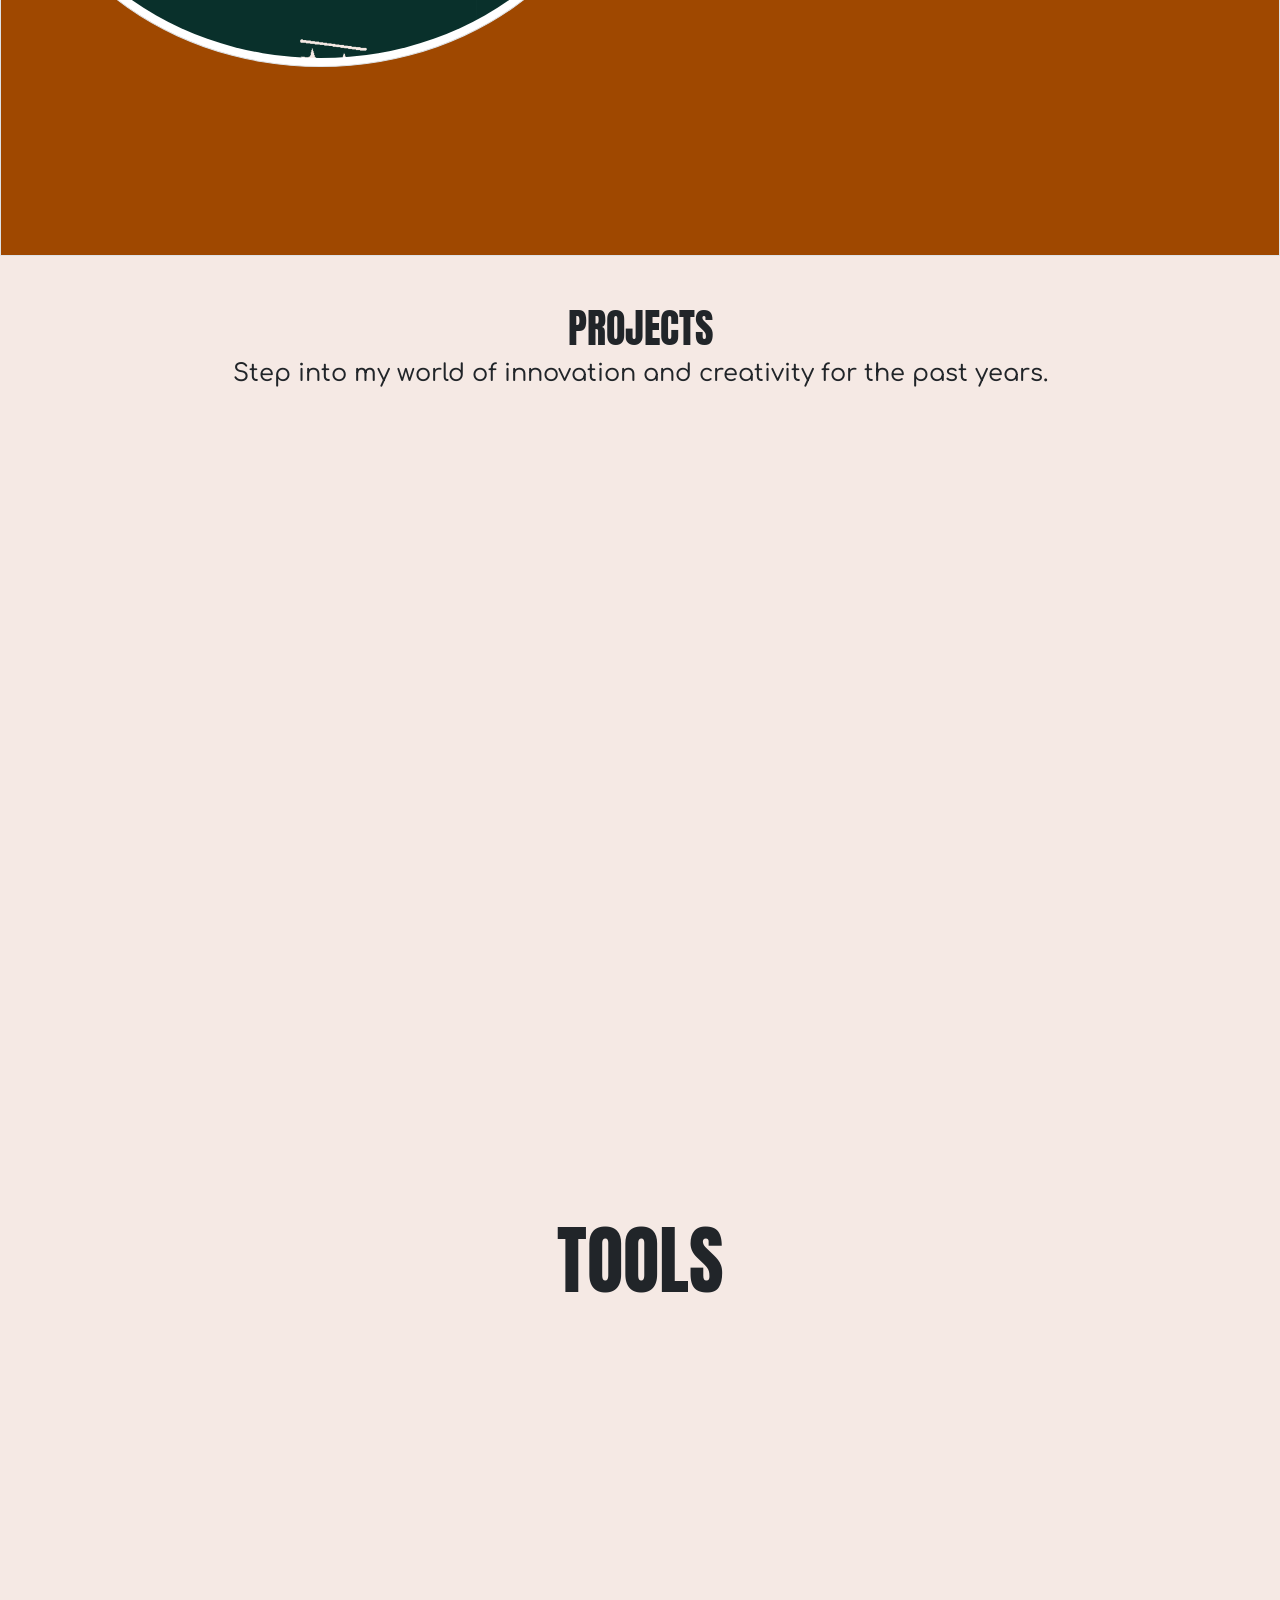
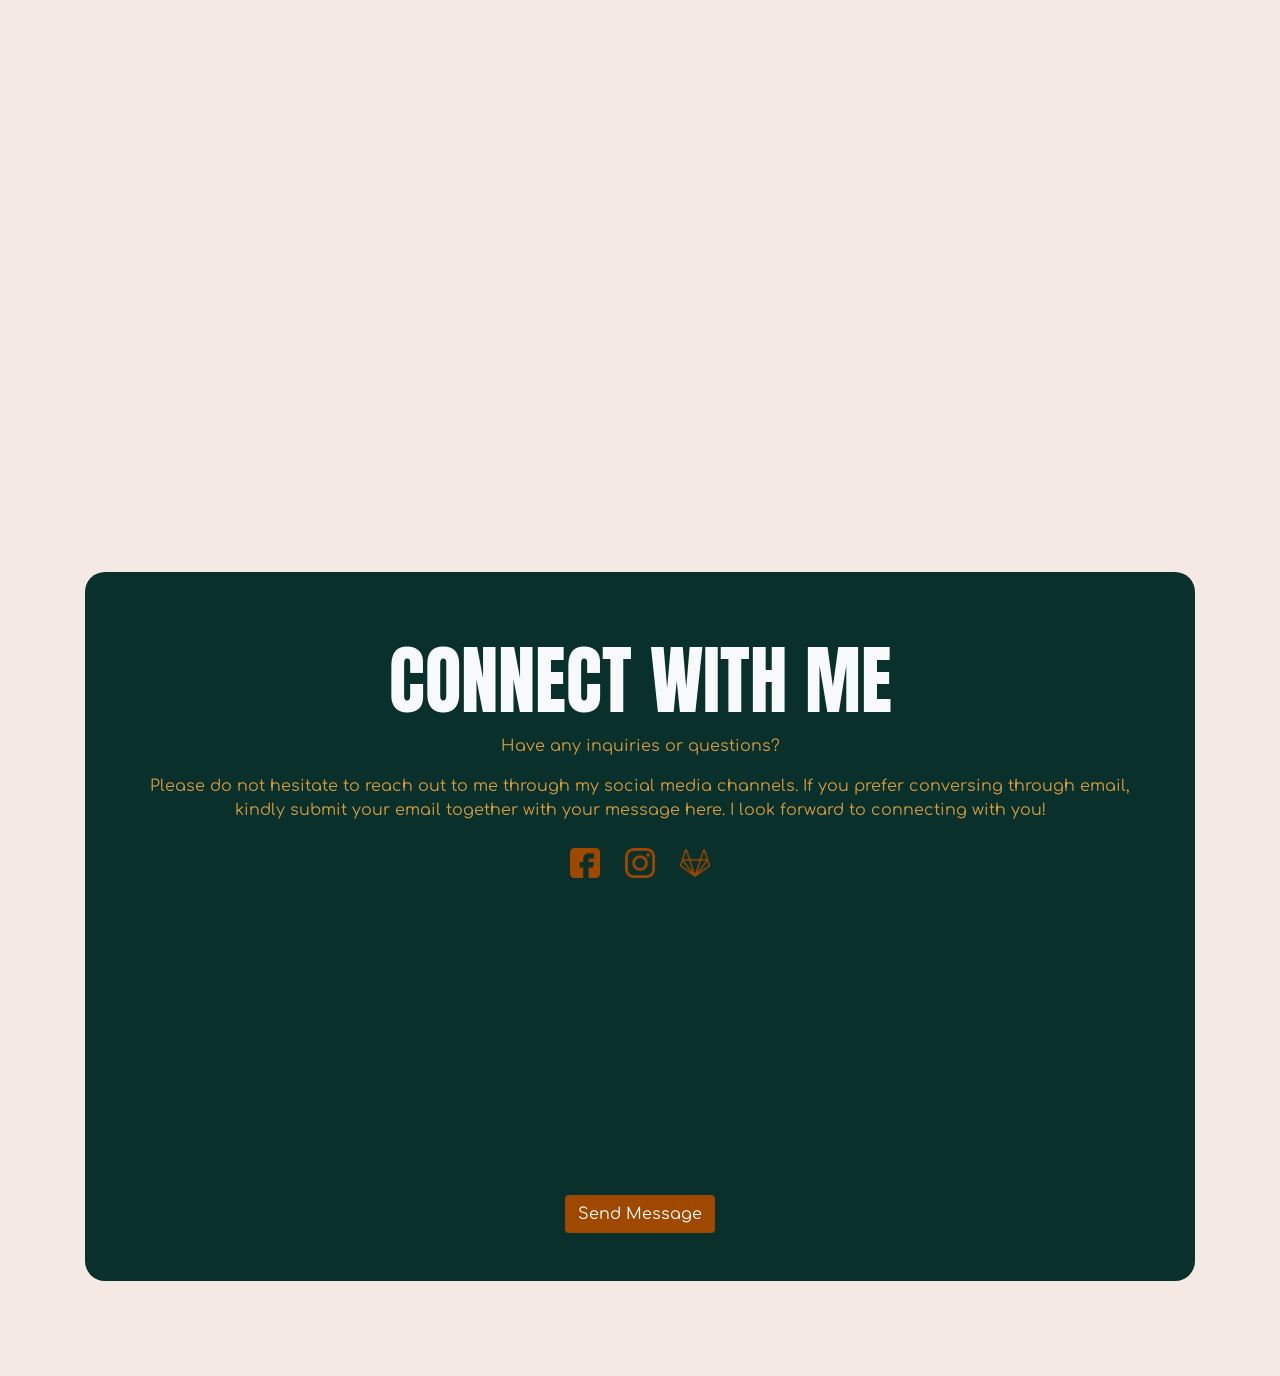
==== commit ac17ec8e: "Updated projects" ====
--- a/index.html
+++ b/index.html
@@ -122,9 +122,9 @@
 					<!-- Capstone 2 Card -->
 					<div data-aos="flip-left"
 						data-aos-delay="100" class="capstone2 p-4 m-2 text-center">
-						<img src="https://placehold.co/400" class="card-img-top">
-						<div class="card-body">
-						    <h5 class="card-title text-center">Capstone 2 - Back End Development</h5>
+						<img src="./images/backend.jpg" class="card-img-top">
+						<div class="card-body">
+						    <h5 class="card-title text-center">Capstone 2 - BackEnd Development</h5>
 							<p class="card-text">The second capstone of the Zuitt Bootcamp which utilizes the tools learned during the Back End Development Training.</p>
 						    <a href="#" class="btn disabled">Go to Capstone 2</a>
 						    <small class="form-text text-muted">Not yet available.</small>
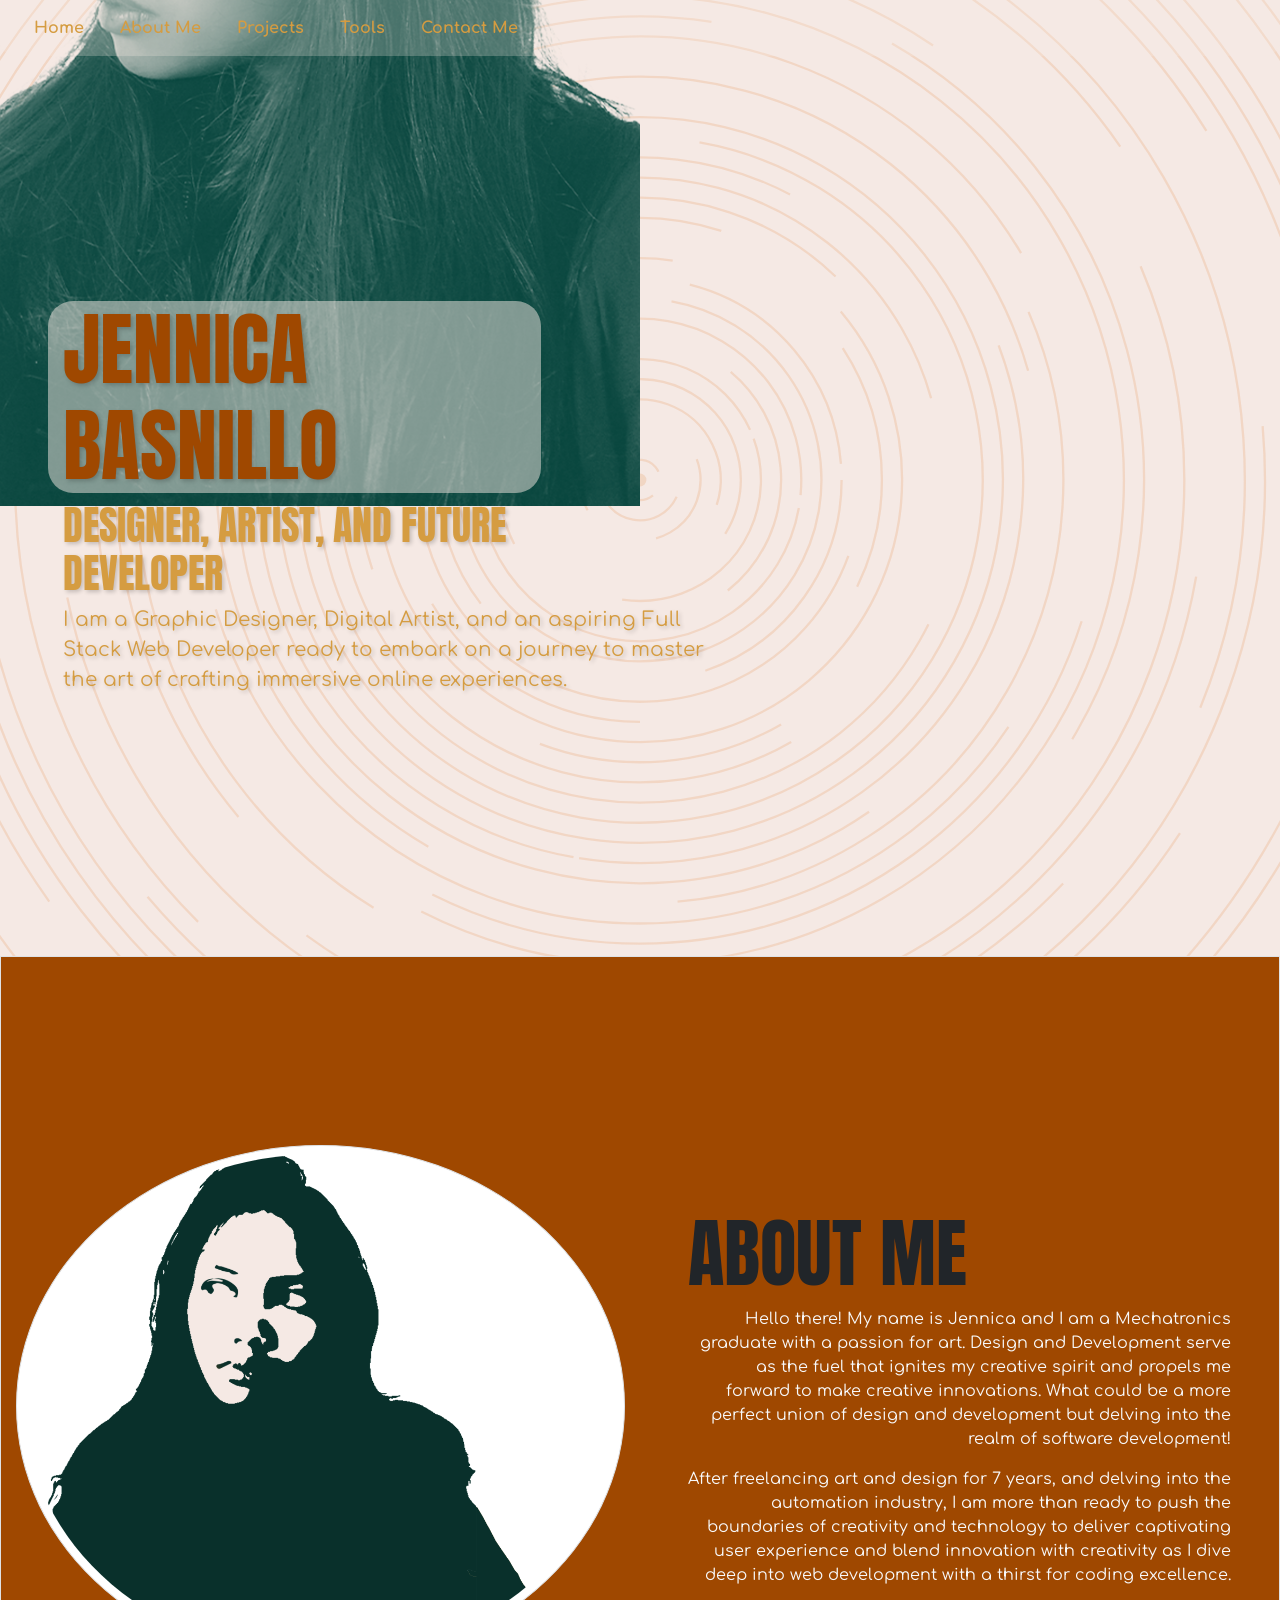
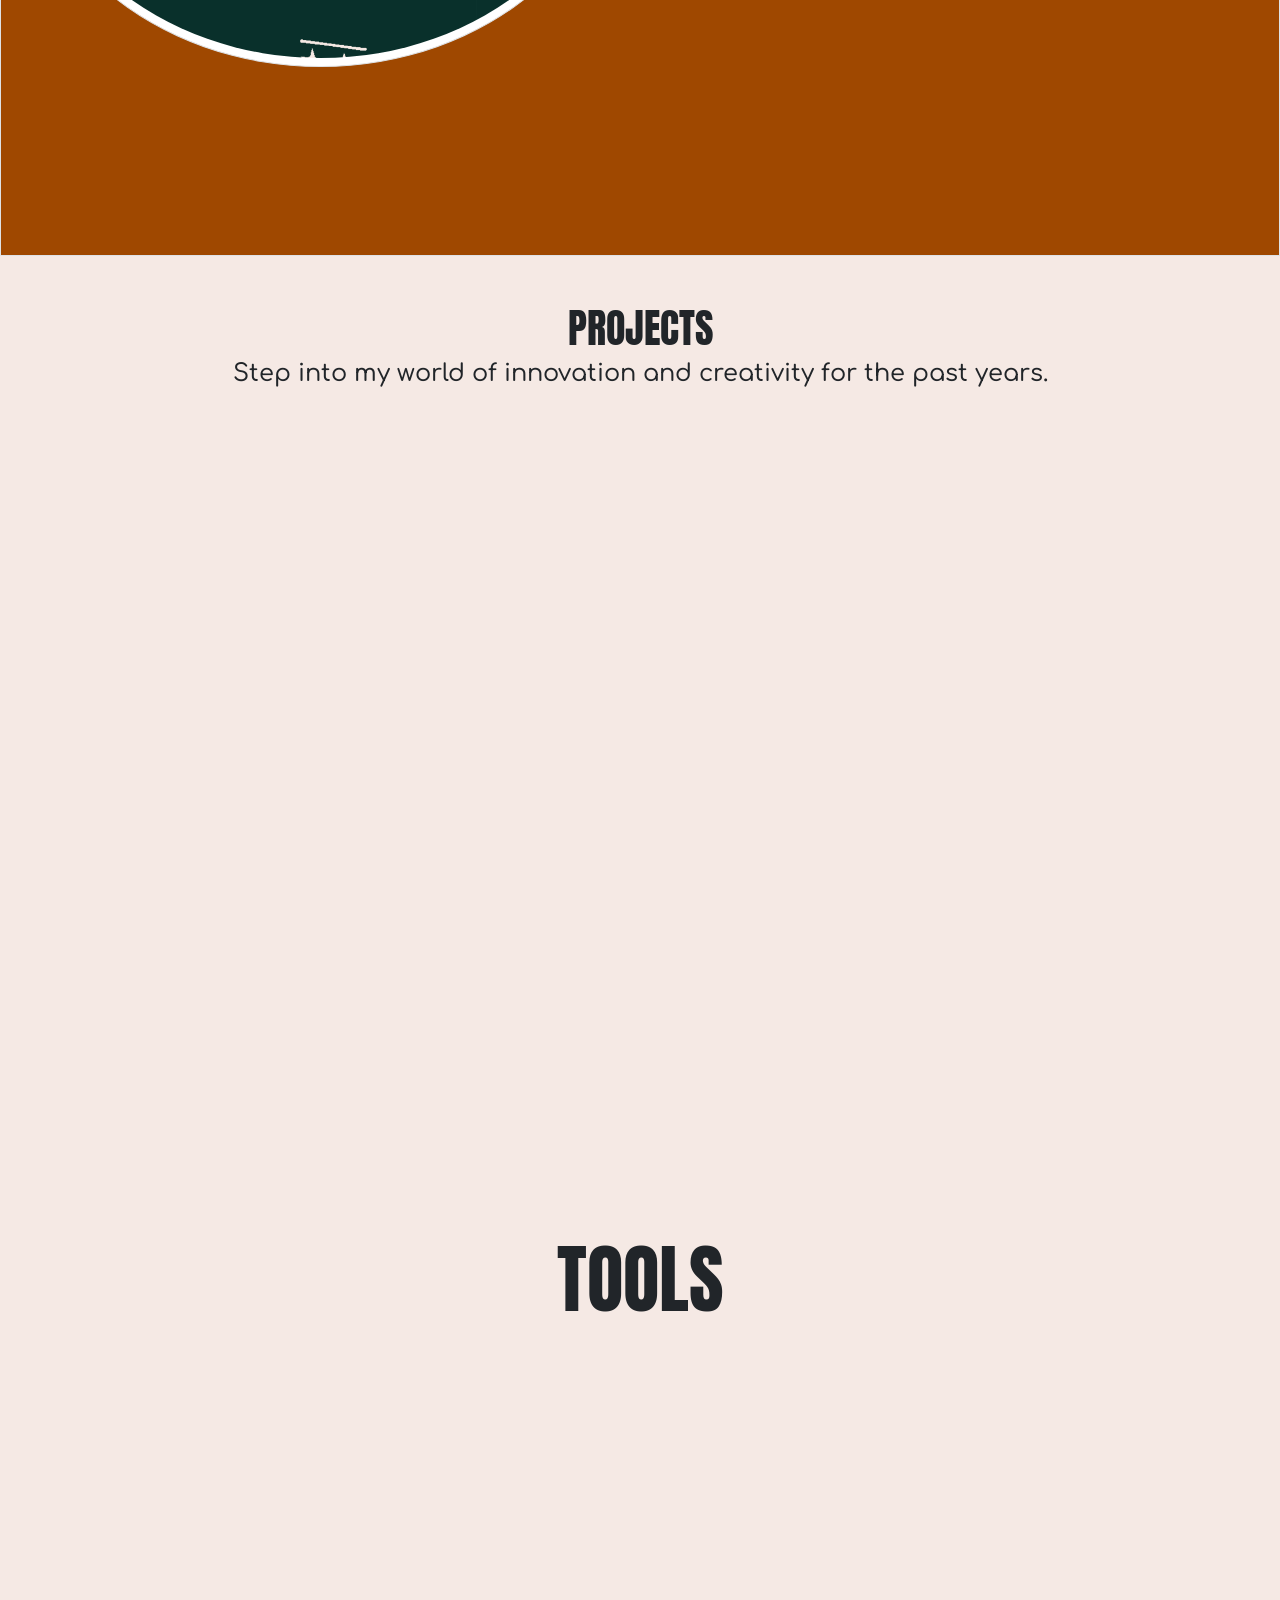
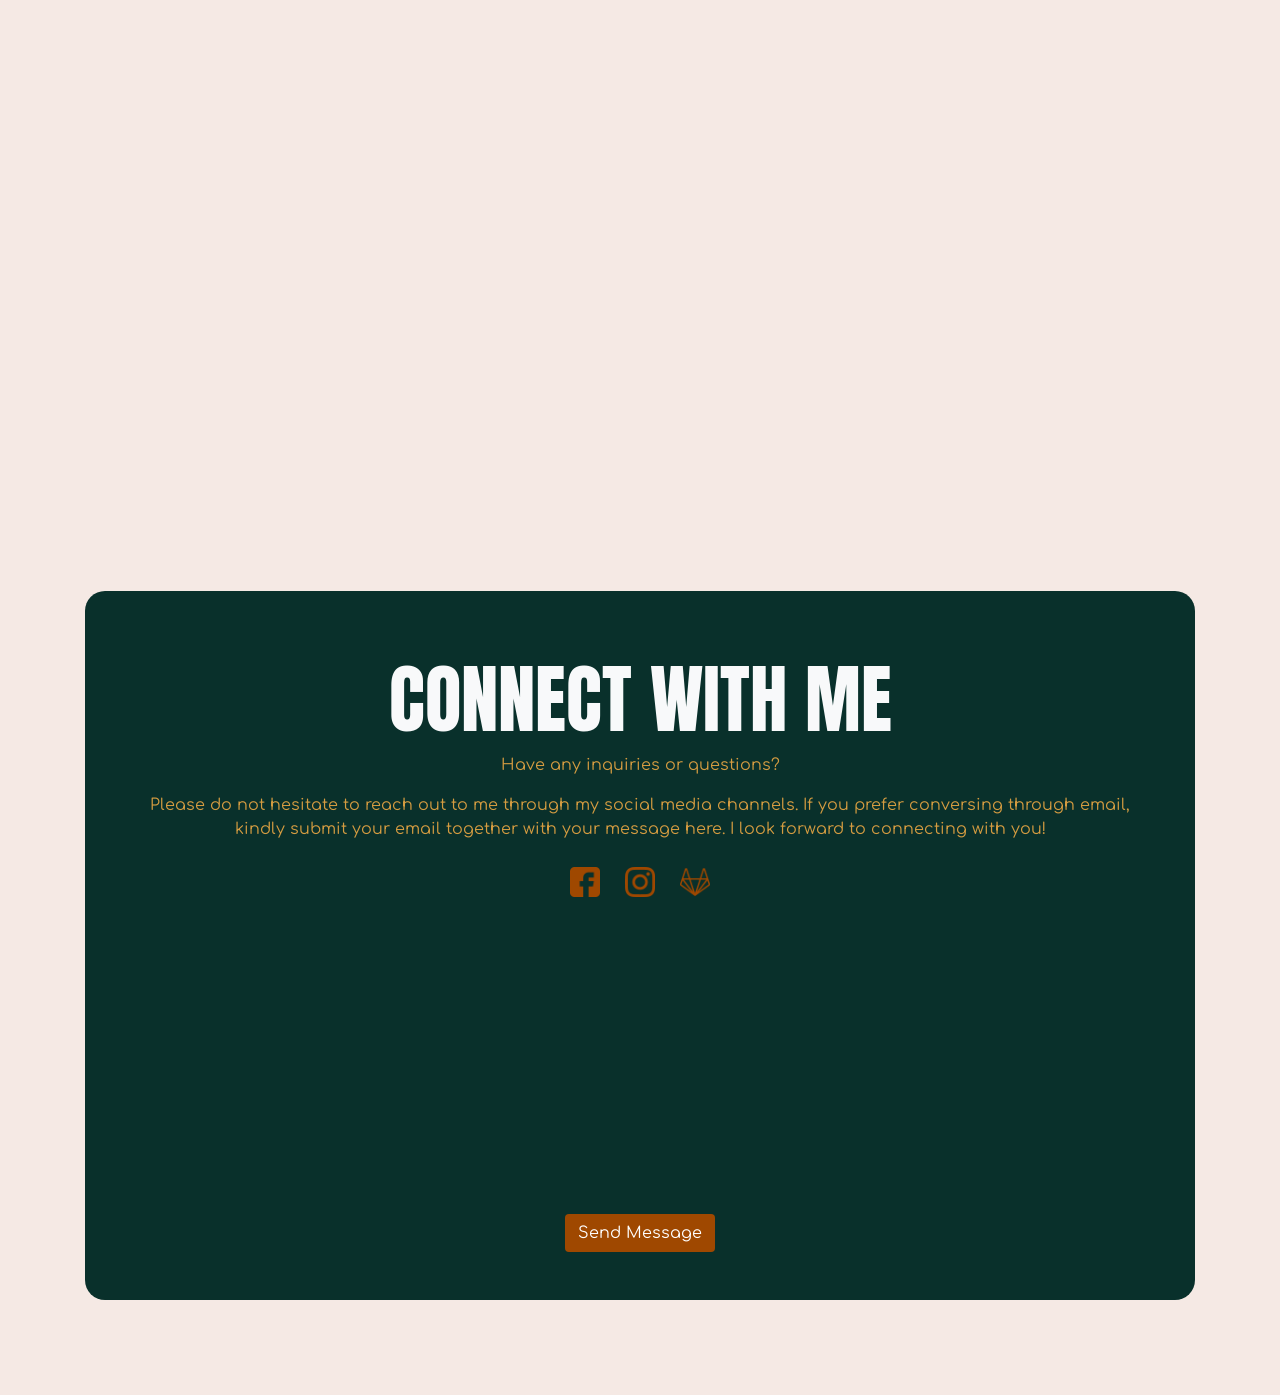
==== commit cec61096: "Updated projects" ====
--- a/index.html
+++ b/index.html
@@ -126,8 +126,8 @@
 						<div class="card-body">
 						    <h5 class="card-title text-center">Capstone 2 - BackEnd Development</h5>
 							<p class="card-text">The second capstone of the Zuitt Bootcamp which utilizes the tools learned during the Back End Development Training.</p>
-						    <a href="#" class="btn disabled">Go to Capstone 2</a>
-						    <small class="form-text text-muted">Not yet available.</small>
+						    <a href="https://nicx-pc-essentials-capstone2.onrender.com" class="btn">Go to Capstone 2</a>
+						    <small class="form-text text-muted">This is just a Backend API.</small>
 						</div>
 					</div>
 					<!-- End of Capstone 2 Card -->
@@ -138,9 +138,8 @@
 						<img src="https://placehold.co/400" class="card-img-top">
 						<div class="card-body">
 						    <h5 class="card-title text-center">Capstone 3 - Full Stack Development</h5>
-							<p class="card-text">The last capstone of the Zuitt Bootcamp which utilizes the tools learned during the Full Stack Development Training.</p>
-						    <a href="#" class="btn disabled">Go to Capstone 3</a>
-						    <small class="form-text text-muted">Not yet available.</small>
+							<p class="card-text">Using React.js, capstone 03 was built as an e-commerce website named "Paningning PC Essentials"</p>
+						    <a href="https://capstone3-basnillo.vercel.app/" class="btn disabled">Go to Capstone 3</a>
 						</div>
 					</div>
 					<!-- End of Capstone 3 Card -->
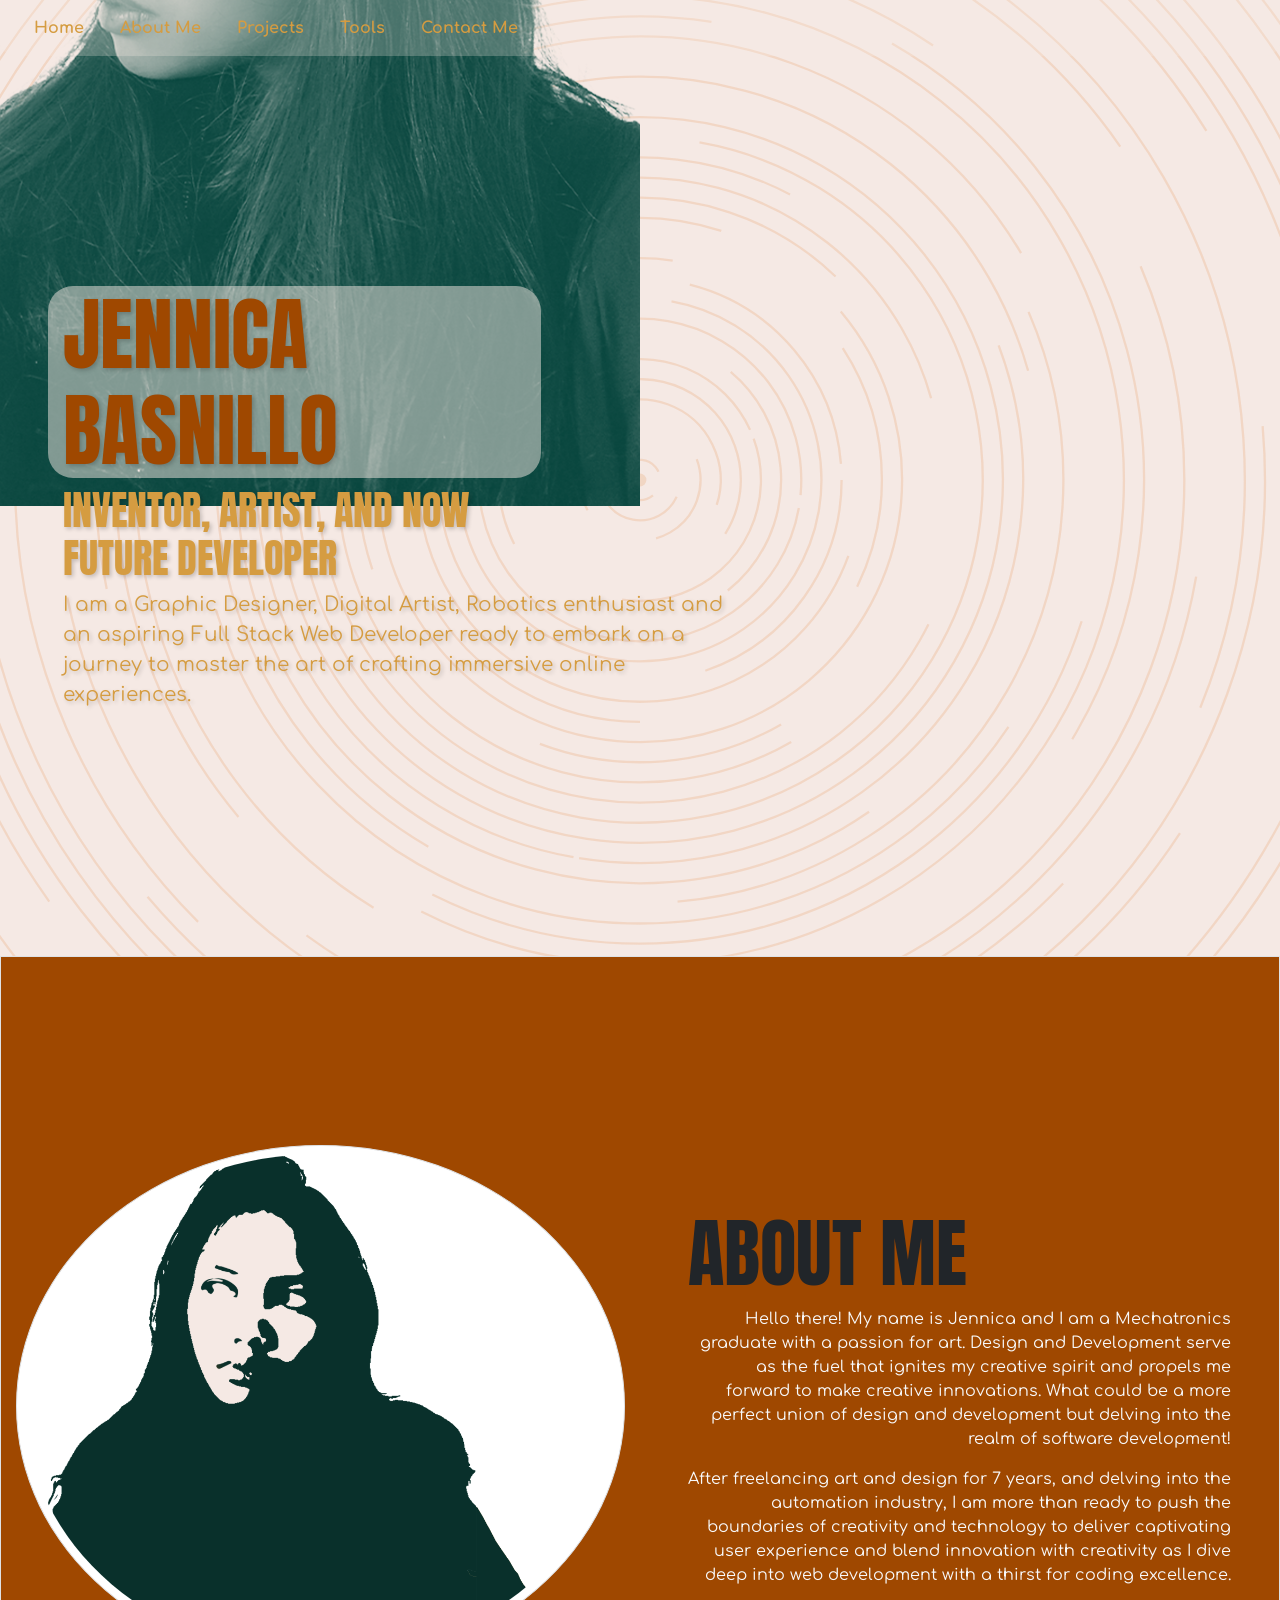
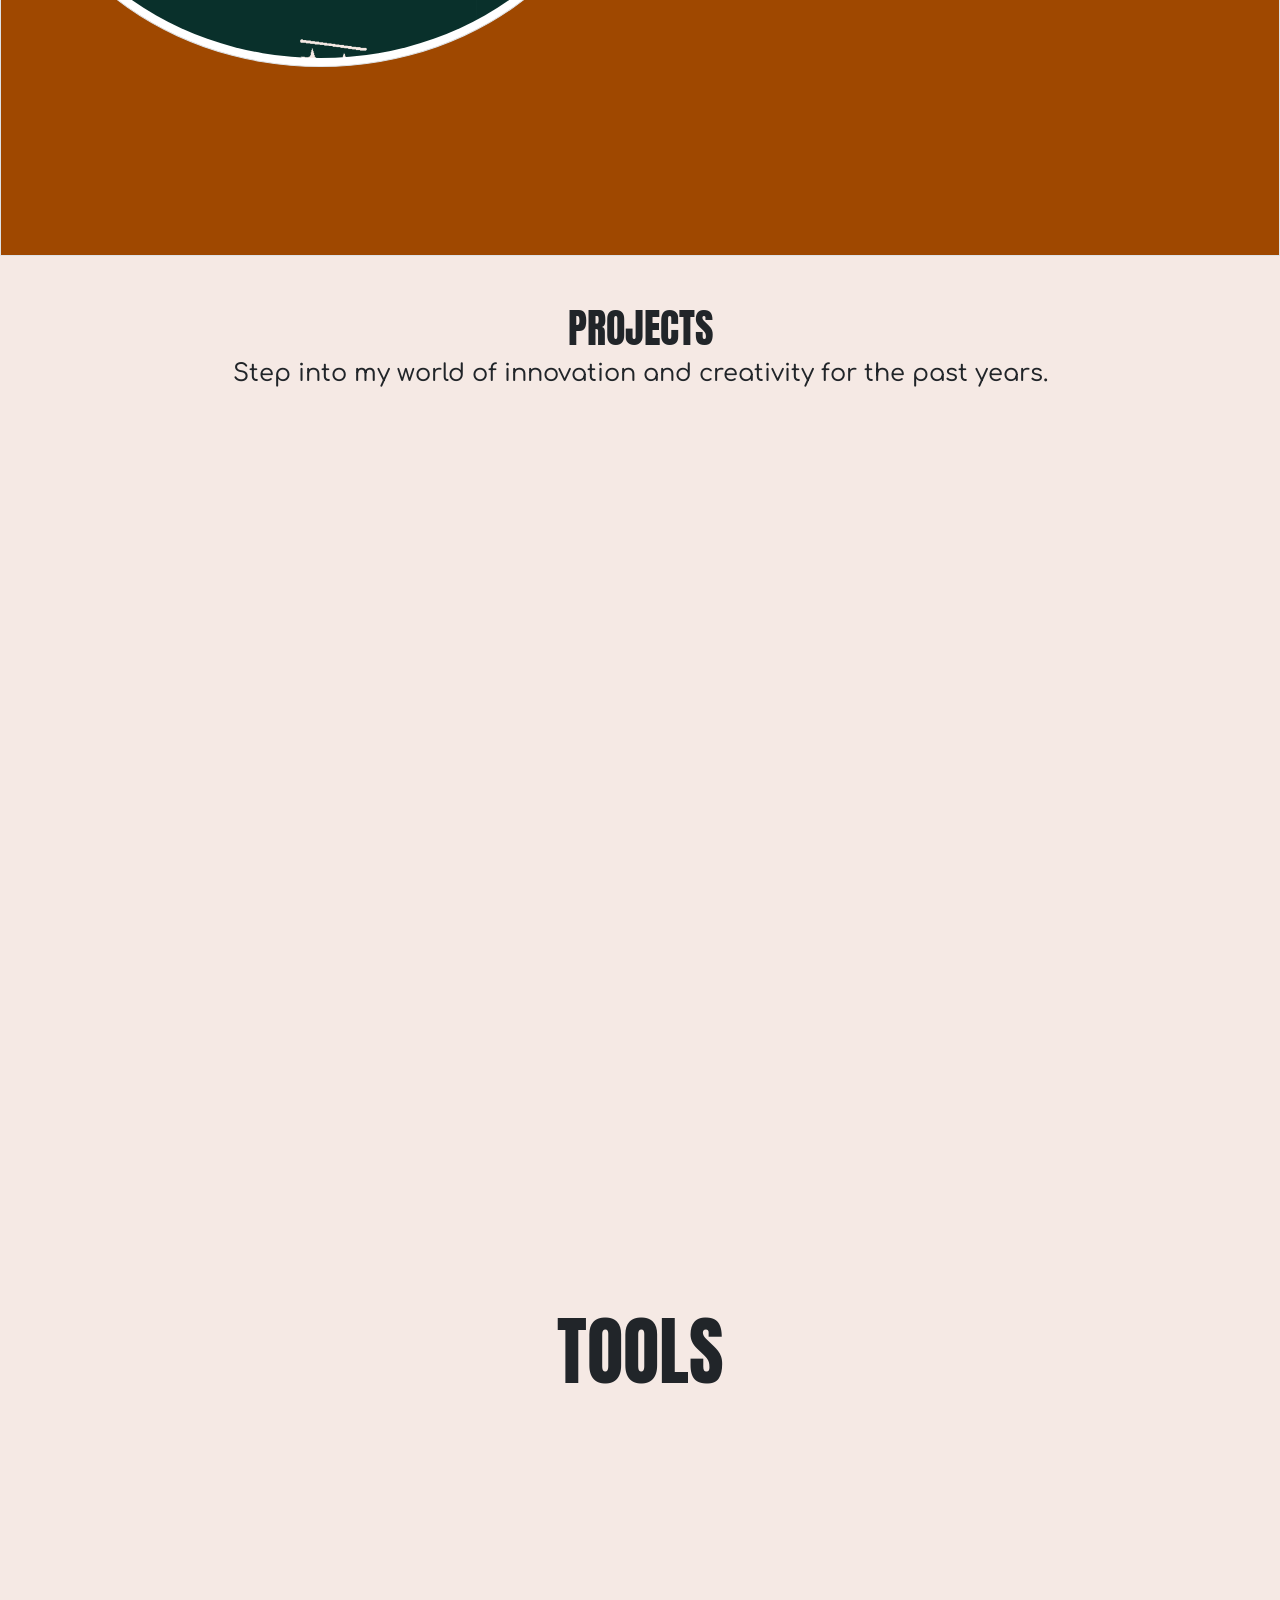
==== commit ca40b932: "Updated Tools" ====
--- a/index.html
+++ b/index.html
@@ -69,9 +69,9 @@
 				data-aos-delay="300"
 				 id="text" class="p-5">
 					<h1 class="col-12 col-lg-5">Jennica Basnillo</h1>
-					<h4 class="col-12 col-lg-5">Designer, Artist, and Future Developer</h4>
+					<h4 class="col-12 col-lg-5">Inventor, Artist, and now Future Developer</h4>
 					<p class="col-12 col-lg-7">
-							I am a Graphic Designer, Digital Artist, and an aspiring Full Stack Web Developer ready to embark on a journey to master the art of crafting immersive online experiences.
+							I am a Graphic Designer, Digital Artist, Robotics enthusiast and an aspiring Full Stack Web Developer ready to embark on a journey to master the art of crafting immersive online experiences.
 					</p>
 				</div>
 				
@@ -125,7 +125,7 @@
 						<img src="./images/backend.jpg" class="card-img-top">
 						<div class="card-body">
 						    <h5 class="card-title text-center">Capstone 2 - BackEnd Development</h5>
-							<p class="card-text">The second capstone of the Zuitt Bootcamp which utilizes the tools learned during the Back End Development Training.</p>
+							<p class="card-text">The second capstone of the Zuitt Bootcamp which utilizes the tools learned such as NodeJs, more JavaScript, ExpressJs, MongoDB, and Postman to create an API.</p>
 						    <a href="https://nicx-pc-essentials-capstone2.onrender.com" class="btn">Go to Capstone 2</a>
 						    <small class="form-text text-muted">This is just a Backend API.</small>
 						</div>
@@ -135,11 +135,11 @@
 					<!-- Capstone 3 Card -->
 					<div data-aos="flip-left"
 						data-aos-delay="200" class="capstone3 p-4 m-2 text-center">
-						<img src="https://placehold.co/400" class="card-img-top">
+						<img src="./images/fullstack.png" class="card-img-top">
 						<div class="card-body">
 						    <h5 class="card-title text-center">Capstone 3 - Full Stack Development</h5>
-							<p class="card-text">Using React.js, capstone 03 was built as an e-commerce website named "Paningning PC Essentials"</p>
-						    <a href="https://capstone3-basnillo.vercel.app/" class="btn disabled">Go to Capstone 3</a>
+							<p class="card-text">Using React.js and Capstone 02 API, Capstone 03 was built as an e-commerce website named "Paningning PC Essentials"</p>
+						    <a href="https://capstone3-basnillo.vercel.app/" class="btn">Go to Capstone 3</a>
 						</div>
 					</div>
 					<!-- End of Capstone 3 Card -->
@@ -178,6 +178,18 @@
 					</div>
 				</div>
 
+				<div data-aos="flip-left" id="backend-box" class="box p-5 mb-3">
+					<div id="backend-tools">
+						<h2 class="text-center text-light font-weight-bold">Backend & Fullstack Development</h3>
+						<div id="backend-imgs" class="d-flex flex-column align-items-center justify-content-center flex-md-row">
+							<img src="./images/mongoDB.png" class="img-fluid p-2">
+							<img src="./images/nodeJs.png" class="img-fluid p-2">
+							<img src="./images/postman.png" class="img-fluid p-2">
+							<img src="./images/ReactJs.png" class="img-fluid p-2">
+						</div>
+					</div>
+				</div>
+
 				<div data-aos="flip-left" id="other-tools-box" class="box p-5 mb-3">
 					<div id="other-tools">
 						<h2 class="text-center text-light font-weight-bold">Other Tools</h3>
